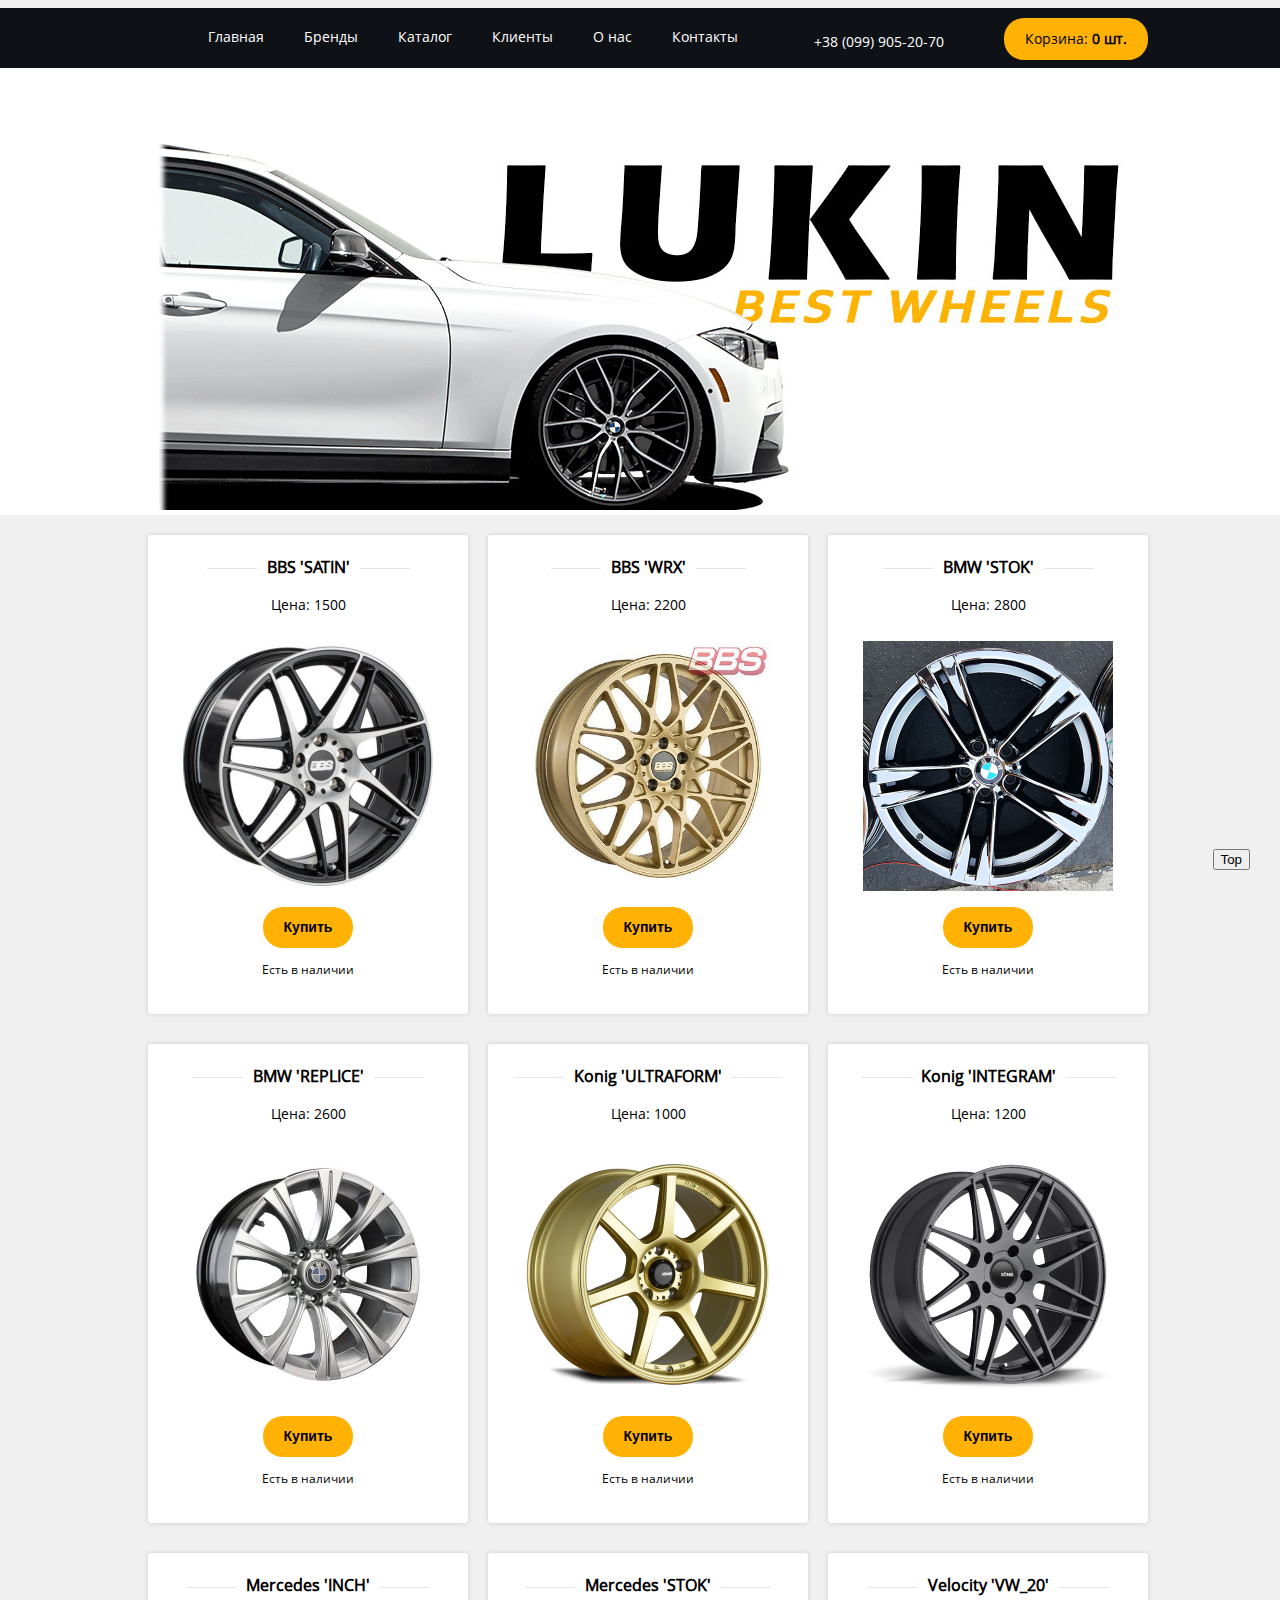
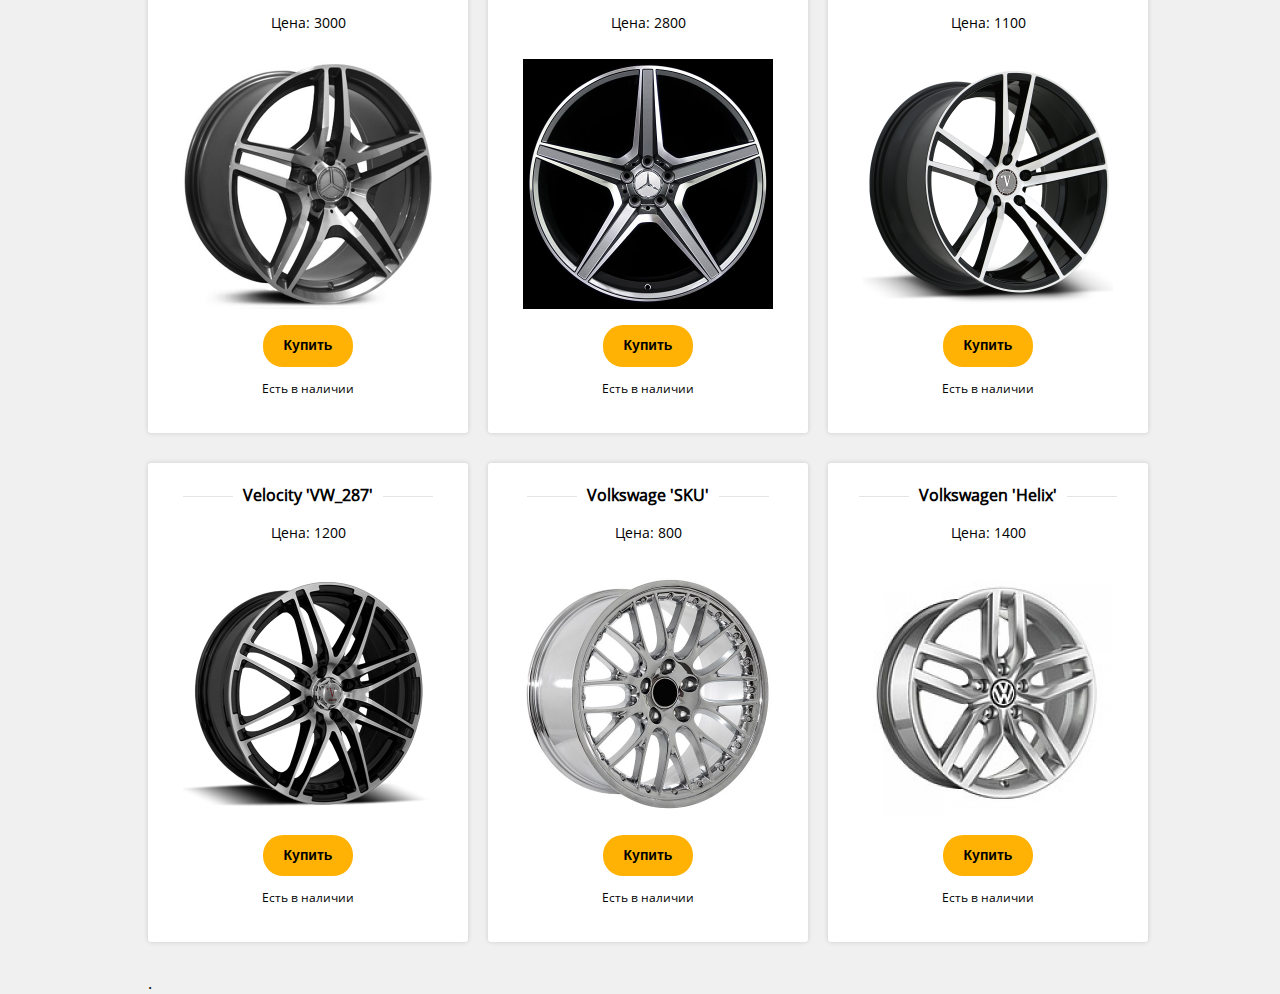
==== index.html @ fcb21325 "Add files via upload" ====
﻿<!doctype html>
<html lang="ru">
<head>
    <meta charset="UTF-8">
    <title>Internet-market</title>
    <link rel="stylesheet" href="css/reset.css">
    <link rel="stylesheet" href="css/font.css">
    <link rel="stylesheet" href="css/style.css">
    <script src="js/JavaScript.js" defer></script>
    <script src="js/script.js" defer></script>
</head>
<body>
<div class="container">
    <div class="menu-top  clearfix">
        <ul>
            <li><a href="#">Главная</a></li>
            <li><a href="#">Бренды</a></li>
            <li><a href="#">Каталог</a></li>
            <li><a href="#">Клиенты</a></li>
            <li><a href="#">О нас</a></li>
            <li><a href="#">Контакты</a></li>
        </ul>
        <div class="basket">
            <a id="out" href=""
               onmouseover="showMenu('mini-cart')"
               onmouseout="hideMenu('mini-cart')"
            >Корзина: <span>0 шт.</span></a>
        </div>
        <div class="phone">
            <p>+38 (099) 905-20-70</p>
            <p>+38 (099) 084-89-75</p>
        </div>
    </div>
    <div class="banner">
        <img src="images/banner2.jpg" alt="banner">
    </div>

    <div id="mini-cart"
         onmouseover="showMenu('mini-cart')"
         onmouseout="hideMenu('mini-cart')"
    ></div>
    <div id="goods"></div></div>
    <button class="click">Top</button>


<script src="https://ajax.googleapis.com/ajax/libs/jquery/2.2.0/jquery.min.js"></script>
</body>
</html>
---- css/font.css ----
@font-face {
			font-family: "OpenSansRegular";
			src: url("../fonts/OpenSansRegular/OpenSansRegular.eot");
			src: url("../fonts/OpenSansRegular/OpenSansRegular.eot?#iefix")format("embedded-opentype"),
				url("../fonts/OpenSansRegular/OpenSansRegular.woff") format("woff"),
				url("../fonts/OpenSansRegular/OpenSansRegular.ttf") format("truetype");
			font-style: normal;
			font-weight: normal;
}
---- css/style.css ----
*, :before, :after, :hover{
    box-sizing: border-box;
}

*{
    outline: none;
}

.clearfix:before,
.clearfix:after {
    content: "";
    display: table;
}
.clearfix:after {
    clear: both;
}
.clearfix {
    zoom: 1;
}

html, body{
    height: 100%;
    width: 100%;

}

body{
    background-color: #f0f0f0;
    min-height: 100%;
    font-family: "OpenSansRegular", sans-serif;
    overflow-x: hidden;
}

ul{
    font-size: 0;
}

a{
    text-decoration: none;
}

a:hover{
    cursor: pointer;
}

.container{
    width: 1000px;
    margin: 0 auto;
}

/*HEADER*/

.menu-top{
    height: 60px;
    margin: 0 -9999px;
    padding: 0 9999px;
    background-color: #0e1116;
}

.menu-top ul{
    float: left;
}

.menu-top a, .menu-top ul li{
    display: inline-block;
}

.menu-top a, .menu-top p{
    font-size: 14px;
    color: #fff;
}

.menu-top a{
    line-height: 57px;
    padding: 0 20px;
    border-bottom: 3px solid transparent;
}

.menu-top a:hover{
    color: #f0f0f0;
    border-bottom: 3px #ffb204 solid;
}

.basket, .phone{
    float: right;
}

.phone{
    line-height: 20px;
    margin: 10px 0;
}

.basket a, .single-goods button{
    padding: 0 20px;
    border-radius: 20px;
    color: #000;
    background-color: #ffb204;
    border: 1px solid transparent;
}

.basket a{
    line-height: 40px;
    margin: 10px 0 10px 60px;
}

.basket span{
    font-weight: bold;
}

.basket a:hover, .single-goods button:hover{
    border: 1px solid rgba(0,0,0,0.1);
    box-shadow: inset 0 1px 0 rgba(255,255,255,0.7);
    color: inherit;
}

.banner{
    margin: 0 -9999px;
    padding: 0 9999px;
    background-color: #fff;
}

.banner img{
    width: 1000px;
    height: 400px;
    position: relative;
}

.single-goods img{
    width: 250px;
    height: 250px;
    margin: 10px 0;
}

.single-goods p{
    font-size: 14px;
}

.single-goods p:first-child{
    font-size: 16px;
    font-weight: bold;
    margin-bottom: 10px;
    position: relative;
    display: inline;
}

.single-goods p:first-child::after, .single-goods p:first-child::before{
    content: ' ';
    display: inline-block;
    vertical-align: middle;
    width: 50px;
    border-bottom: 1px solid rgba(0,0,0,0.1);
}

.single-goods p:first-child::after{
    margin-left: 10px;
}

.single-goods p:first-child::before{
    margin-right: 10px;
}


.single-goods p:last-child{
    margin-top: 10px;
    font-size: 12px;
}

#goods::after{
    content: '.';
    display: block;
    clear: left;
    height: 0;
}

.single-goods{
    background: white;
    width: 320px;
    float: left;
    text-align: center;
    padding: 20px 0;
    border-radius: 3px;
    -webkit-box-shadow: 0px 0px 5px 0px rgba(0,0,0,0.75);
    -moz-box-shadow: 0px 0px 5px 0px rgba(0,0,0,0.75);
    box-shadow: 0px 0px 5px 0px rgba(0,0,0,0.15);
    line-height: 1.5em;
}

.single-goods:nth-of-type(3n+2){
    margin: 0 20px;
}

.single-goods:nth-of-type(3n){
    margin-bottom: 30px;
}

.single-goods button{
    font-size: 14px;
    line-height: 2.8em;
    font-weight: bold;
}

#mini-cart{
    background: #ddd;
    margin: 20px;
    width: 250px;
    height: auto;
    visibility: hidden;
    /*float: right;*/
}

.click{
    position: fixed;
    right: 30px;
    bottom: 30px;
    z-index: 5;
}
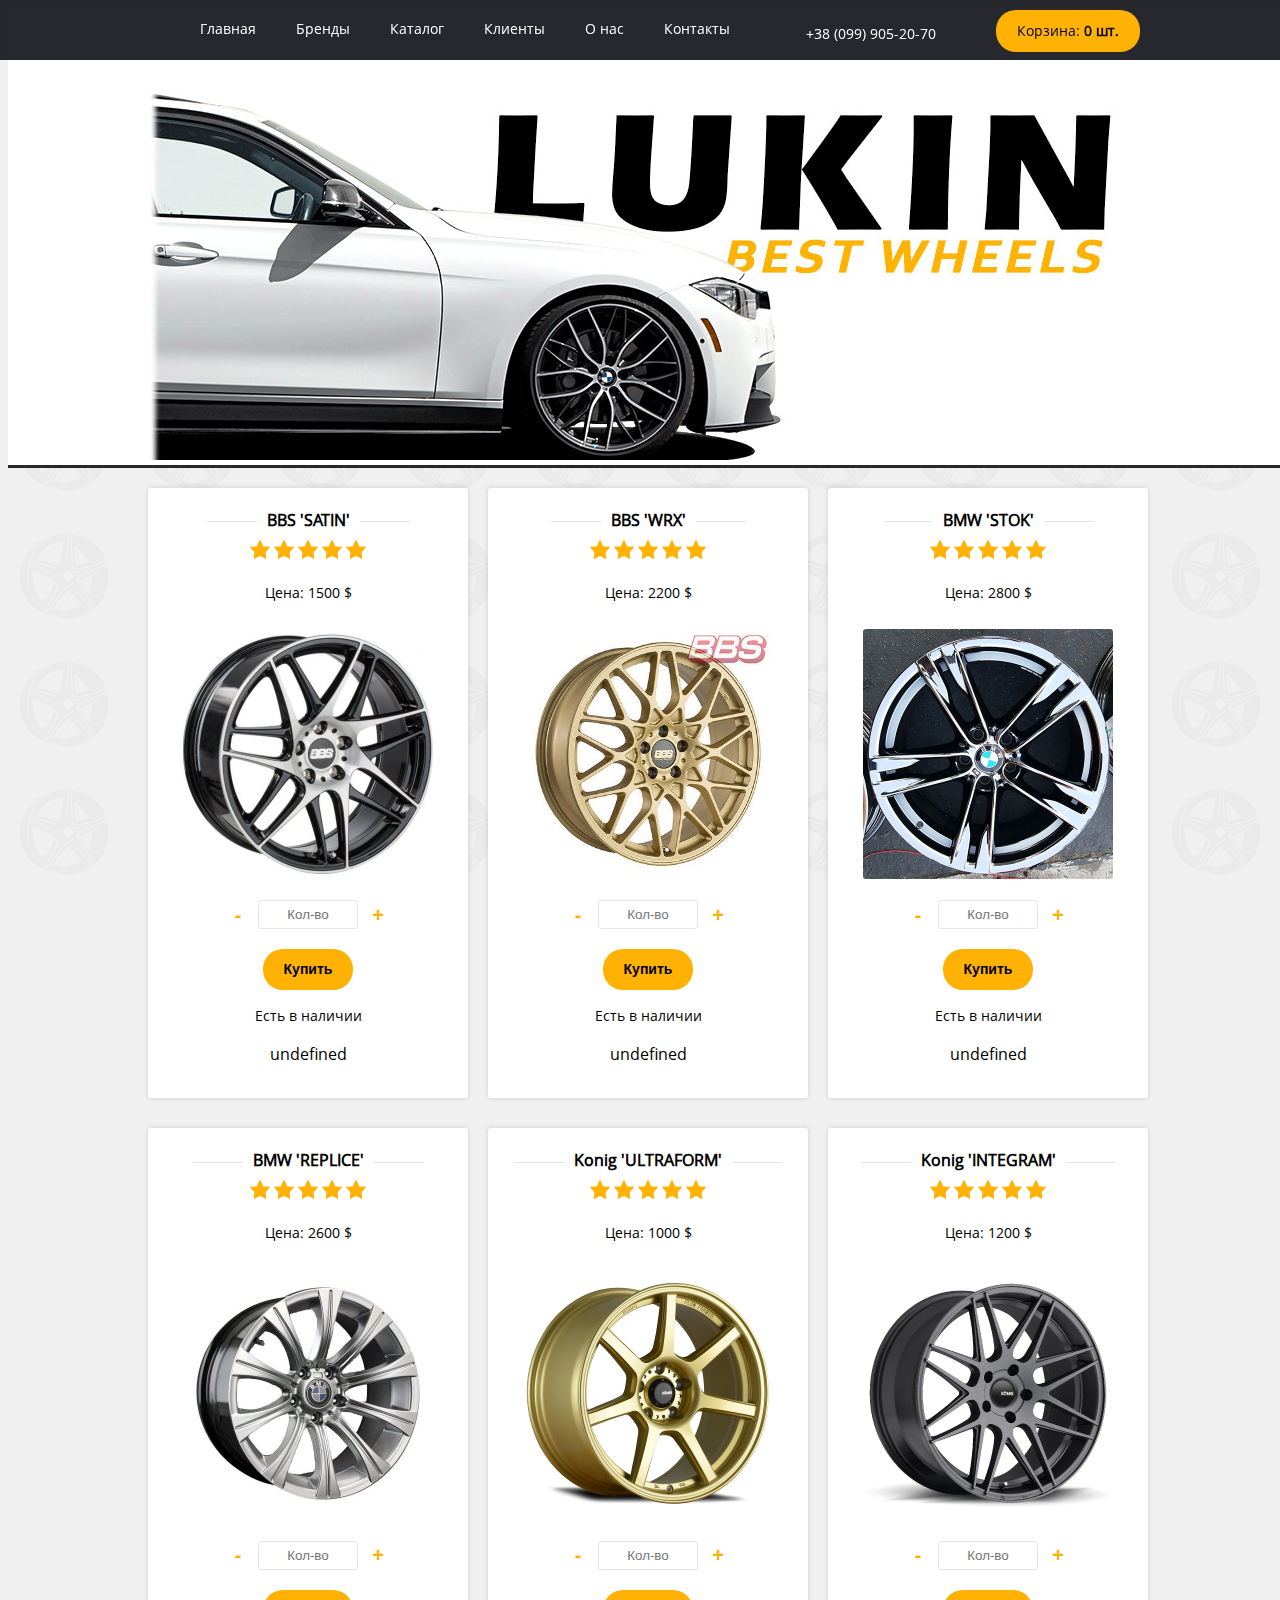
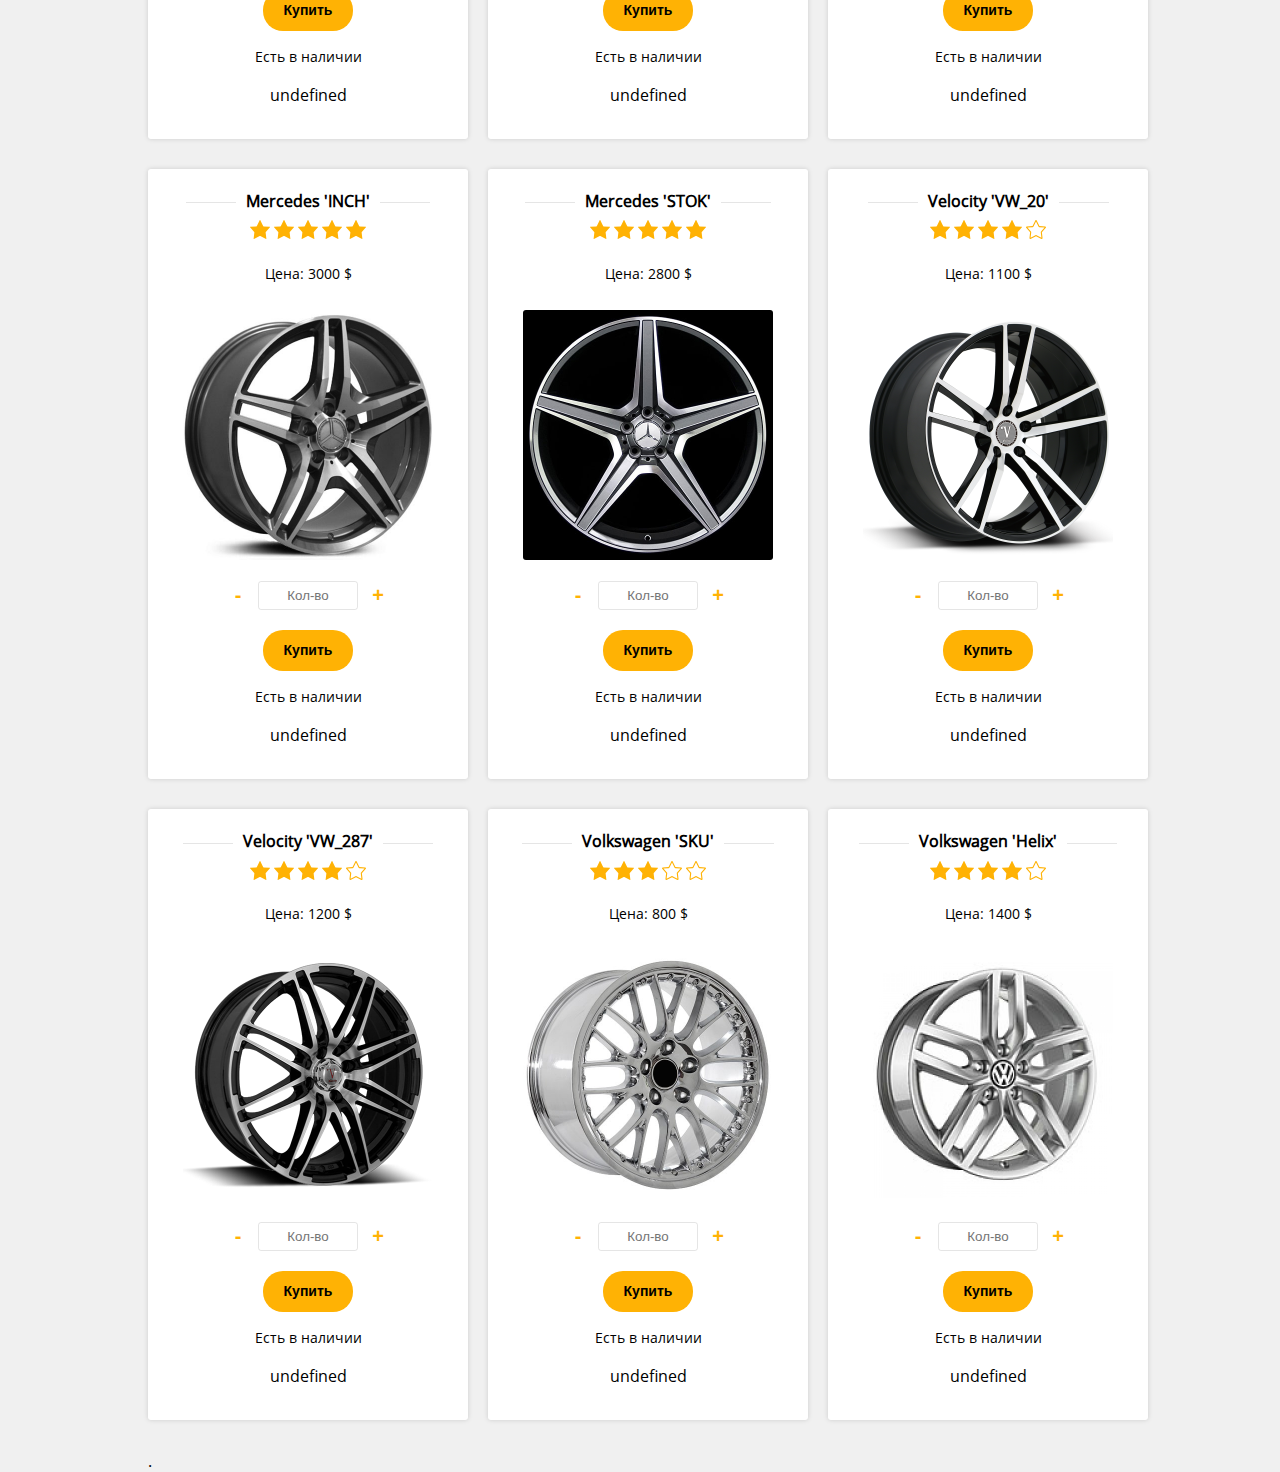
==== commit 40f570ef: "Добавил лого после прокручивания баннера. Сменил фон на текстуру" ====
--- a/index.html
+++ b/index.html
@@ -7,42 +7,41 @@
     <link rel="stylesheet" href="css/font.css">
     <link rel="stylesheet" href="css/style.css">
     <script src="js/JavaScript.js" defer></script>
-    <script src="js/script.js" defer></script>
+    <script src="js/cart.js" defer></script>
 </head>
 <body>
-<div class="container">
-    <div class="menu-top  clearfix">
-        <ul>
-            <li><a href="#">Главная</a></li>
-            <li><a href="#">Бренды</a></li>
-            <li><a href="#">Каталог</a></li>
-            <li><a href="#">Клиенты</a></li>
-            <li><a href="#">О нас</a></li>
-            <li><a href="#">Контакты</a></li>
-        </ul>
-        <div class="basket">
-            <a id="out" href=""
-               onmouseover="showMenu('mini-cart')"
-               onmouseout="hideMenu('mini-cart')"
-            >Корзина: <span>0 шт.</span></a>
-        </div>
-        <div class="phone">
-            <p>+38 (099) 905-20-70</p>
-            <p>+38 (099) 084-89-75</p>
+    <div class="menu-top">
+        <div class="content-block">
+            <ul>
+                <div class="menu-logo">
+                    <a href="index.html">
+                        <img src="images/logo2.png" alt="logo">
+                    </a>
+                </div>
+                    <li><a href="#" class="home">Главная</a></li>
+                    <li><a href="#">Бренды</a></li>
+                    <li><a href="#">Каталог</a></li>
+                    <li><a href="#">Клиенты</a></li>
+                    <li><a href="#">О нас</a></li>
+                    <li><a href="#">Контакты</a></li>
+                <div class="basket">
+                    <a id="out" href="cart.html">Корзина: <span><span id="mini-cart"></span> шт.</span></a>
+                </div>
+                <div class="phone">
+                    <p>+38 (099) 905-20-70</p>
+                    <p>+38 (099) 084-89-75</p>
+                </div>
+            </ul>
         </div>
     </div>
     <div class="banner">
-        <img src="images/banner2.jpg" alt="banner">
+        <div class="banner-img"></div>
+        <!--<img src="images/banner2.jpg" alt="banner">-->
     </div>
-
-    <div id="mini-cart"
-         onmouseover="showMenu('mini-cart')"
-         onmouseout="hideMenu('mini-cart')"
-    ></div>
-    <div id="goods"></div></div>
-    <button class="click">Top</button>
-
-
+    <div class="content-block">
+        <div id="goods"></div>
+    </div>
+    <div class="scroll-top">Наверх ▲</div>
 <script src="https://ajax.googleapis.com/ajax/libs/jquery/2.2.0/jquery.min.js"></script>
 </body>
 </html>--- a/css/style.css
+++ b/css/style.css
@@ -8,8 +8,8 @@
 
 .clearfix:before,
 .clearfix:after {
-    content: "";
-    display: table;
+    content: " ";
+    display: block;
 }
 .clearfix:after {
     clear: both;
@@ -21,14 +21,13 @@
 html, body{
     height: 100%;
     width: 100%;
-
 }
 
 body{
-    background-color: #f0f0f0;
-    min-height: 100%;
+    background: #f0f0f0 url("../images/disk_icon1.svg") repeat;
+    background-size: 10%;
+    background-attachment: fixed;
     font-family: "OpenSansRegular", sans-serif;
-    overflow-x: hidden;
 }
 
 ul{
@@ -39,11 +38,18 @@
     text-decoration: none;
 }
 
-a:hover{
+a:hover, button:hover{
     cursor: pointer;
 }
 
-.container{
+button{
+    vertical-align: middle;
+    background: none;
+    border: 0;
+    border-radius: 0;
+}
+
+.content-block{
     width: 1000px;
     margin: 0 auto;
 }
@@ -51,18 +57,41 @@
 /*HEADER*/
 
 .menu-top{
+    position: fixed;
+    width: 100%;
+    left: 0;
+    top: 0;
     height: 60px;
-    margin: 0 -9999px;
-    padding: 0 9999px;
-    background-color: #0e1116;
+    background-color: rgba(14, 17, 22, 0.9);
+    z-index: 999;
+}
+
+.menu-top a{
+    padding: 0 20px;
+}
+
+.menu-logo{
+    display: none;
+}
+
+.menu-logo a{
+    line-height: 40px;
+    border-right: 1px solid rgba(255,255,255,.5);
+
+}
+
+.menu-logo img{
+    vertical-align: middle;
 }
 
 .menu-top ul{
-    float: left;
+    width: 1000px;
+    margin: 0 auto;
 }
 
 .menu-top a, .menu-top ul li{
     display: inline-block;
+    vertical-align: middle;
 }
 
 .menu-top a, .menu-top p{
@@ -70,13 +99,13 @@
     color: #fff;
 }
 
-.menu-top a{
+.menu-top ul li a{
     line-height: 57px;
-    padding: 0 20px;
     border-bottom: 3px solid transparent;
 }
 
-.menu-top a:hover{
+
+.menu-top ul li a:hover{
     color: #f0f0f0;
     border-bottom: 3px #ffb204 solid;
 }
@@ -90,7 +119,7 @@
     margin: 10px 0;
 }
 
-.basket a, .single-goods button{
+.basket a, .add-to-cart{
     padding: 0 20px;
     border-radius: 20px;
     color: #000;
@@ -107,69 +136,30 @@
     font-weight: bold;
 }
 
-.basket a:hover, .single-goods button:hover{
+.basket a:hover, .add-to-cart:hover{
     border: 1px solid rgba(0,0,0,0.1);
     box-shadow: inset 0 1px 0 rgba(255,255,255,0.7);
     color: inherit;
 }
 
 .banner{
-    margin: 0 -9999px;
-    padding: 0 9999px;
+    margin-bottom: 20px;
+    width: 100%;
+    text-align: center;
     background-color: #fff;
-}
-
-.banner img{
+    border-bottom: 3px rgba(14, 17, 22, 0.9) solid;
+    height: 460px;
+    z-index: -2;
+}
+
+.banner-img{
     width: 1000px;
-    height: 400px;
-    position: relative;
-}
-
-.single-goods img{
-    width: 250px;
-    height: 250px;
-    margin: 10px 0;
-}
-
-.single-goods p{
-    font-size: 14px;
-}
-
-.single-goods p:first-child{
-    font-size: 16px;
-    font-weight: bold;
-    margin-bottom: 10px;
-    position: relative;
-    display: inline;
-}
-
-.single-goods p:first-child::after, .single-goods p:first-child::before{
-    content: ' ';
-    display: inline-block;
-    vertical-align: middle;
-    width: 50px;
-    border-bottom: 1px solid rgba(0,0,0,0.1);
-}
-
-.single-goods p:first-child::after{
-    margin-left: 10px;
-}
-
-.single-goods p:first-child::before{
-    margin-right: 10px;
-}
-
-
-.single-goods p:last-child{
-    margin-top: 10px;
-    font-size: 12px;
-}
-
-#goods::after{
-    content: '.';
-    display: block;
-    clear: left;
-    height: 0;
+    height: 100%;
+    margin: 0 auto;
+    background: url("../images/banner2.jpg") no-repeat center;
+    background-attachment: fixed;
+    background-position-y: 60px;
+    z-index: -1;
 }
 
 .single-goods{
@@ -183,6 +173,7 @@
     -moz-box-shadow: 0px 0px 5px 0px rgba(0,0,0,0.75);
     box-shadow: 0px 0px 5px 0px rgba(0,0,0,0.15);
     line-height: 1.5em;
+    position: relative;
 }
 
 .single-goods:nth-of-type(3n+2){
@@ -193,24 +184,161 @@
     margin-bottom: 30px;
 }
 
-.single-goods button{
+.single-goods img{
+    width: 250px;
+    height: 250px;
+    margin: 10px 0;
+    border-radius: 3px;
+}
+
+.single-goods p{
+    font-size: 14px;
+}
+
+.single-goods p:first-child{
+    font-size: 16px;
+    font-weight: bold;
+    position: relative;
+    display: inline;
+}
+
+.rating{
+    margin-top: 5px;
+}
+
+.star-empty, .star-color{
+    width: 20px;
+    height: 20px;
+    display: inline-block;
+    margin: 2px;
+}
+
+.star-empty{
+    background: url(../images/star-empty.svg) no-repeat center;
+    background-size: 100%;
+}
+
+.star-color{
+    background: url(../images/star-color.svg) no-repeat center;
+    background-size: 100%;
+}
+
+.single-goods p:first-child::after, .single-goods p:first-child::before{
+    content: ' ';
+    display: inline-block;
+    vertical-align: middle;
+    width: 50px;
+    border-bottom: 1px solid rgba(0,0,0,0.1);
+}
+
+.single-goods p:first-child::after{
+    margin-left: 10px;
+}
+
+.single-goods p:first-child::before{
+    margin-right: 10px;
+}
+
+.cost::after{
+    content: ' $';
+}
+
+.single-goods p:last-child{
+    margin-top: 10px;
+    font-size: 12px;
+}
+
+#goods::after{
+    content: '.';
+    display: block;
+    clear: left;
+    height: 0;
+}
+
+.kolvo input, .minus+span{
+    width: 100px;
+    line-height: 25px;
+    box-shadow: none;
+    background: none;
+    text-align: center;
+    border: 1px solid rgba(0,0,0,0.1);
+    border-radius: 3px;
+    margin: 5px 0 20px;
+    display: inline-block;
+}
+
+.minus+span{
+    border: 0;
+}
+
+.minus, .plus, .delete{
+    color: #ffb204;
+    font-weight: bold;
+    font-size: 20px;
+    line-height: 25px;
+    height: 40px;
+    width: 40px;
+
+}
+
+.delete{
+    position: absolute;
+    top: 10px;
+    right: 10px;
+    z-index: 4;
+}
+
+.delete:hover{
+    transform: rotate(360deg);
+    transform-origin: center center;
+    transition: 1s;
+}
+
+.single-goods .add-to-cart{
     font-size: 14px;
     line-height: 2.8em;
     font-weight: bold;
-}
-
-#mini-cart{
-    background: #ddd;
-    margin: 20px;
-    width: 250px;
-    height: auto;
-    visibility: hidden;
-    /*float: right;*/
-}
-
-.click{
+    display: inline-block;
+}
+
+.scroll-top {
     position: fixed;
-    right: 30px;
-    bottom: 30px;
+    right: 0;
+    bottom: 0;
     z-index: 5;
-}
+    height: 100%;
+    width: calc((100% - 1000px) / 4);
+    vertical-align: top;
+    text-align: center;
+    padding-top: 80px;
+    color: rgba(255, 178, 4, 0.5);
+    font-size: 14px;
+    border: 0;
+    display: none;
+    background: none;
+}
+
+.scroll-top:hover{
+    background: linear-gradient(to bottom, rgba(255,255,255, 0.5), rgba(255,255,255, 0));
+    color: rgba(255, 178, 4, 1);
+}
+
+/*.paralelogram{*/
+    /*-webkit-transform: skewY(-1deg);*/
+    /*-moz-transform: skewY(-1deg);*/
+    /*-o-transform: skewY(-1deg);*/
+/*}*/
+
+/*.banner-img{*/
+    /*-webkit-transform: skewY(1deg);*/
+    /*-moz-transform: skewY(1deg);*/
+    /*-o-transform: skewY(1deg);*/
+/*}*/
+
+
+/*@media screen and (max-width: 1325px){*/
+    /*html,body{*/
+        /*overflow-x: hidden;*/
+    /*}*/
+/*}*/
+
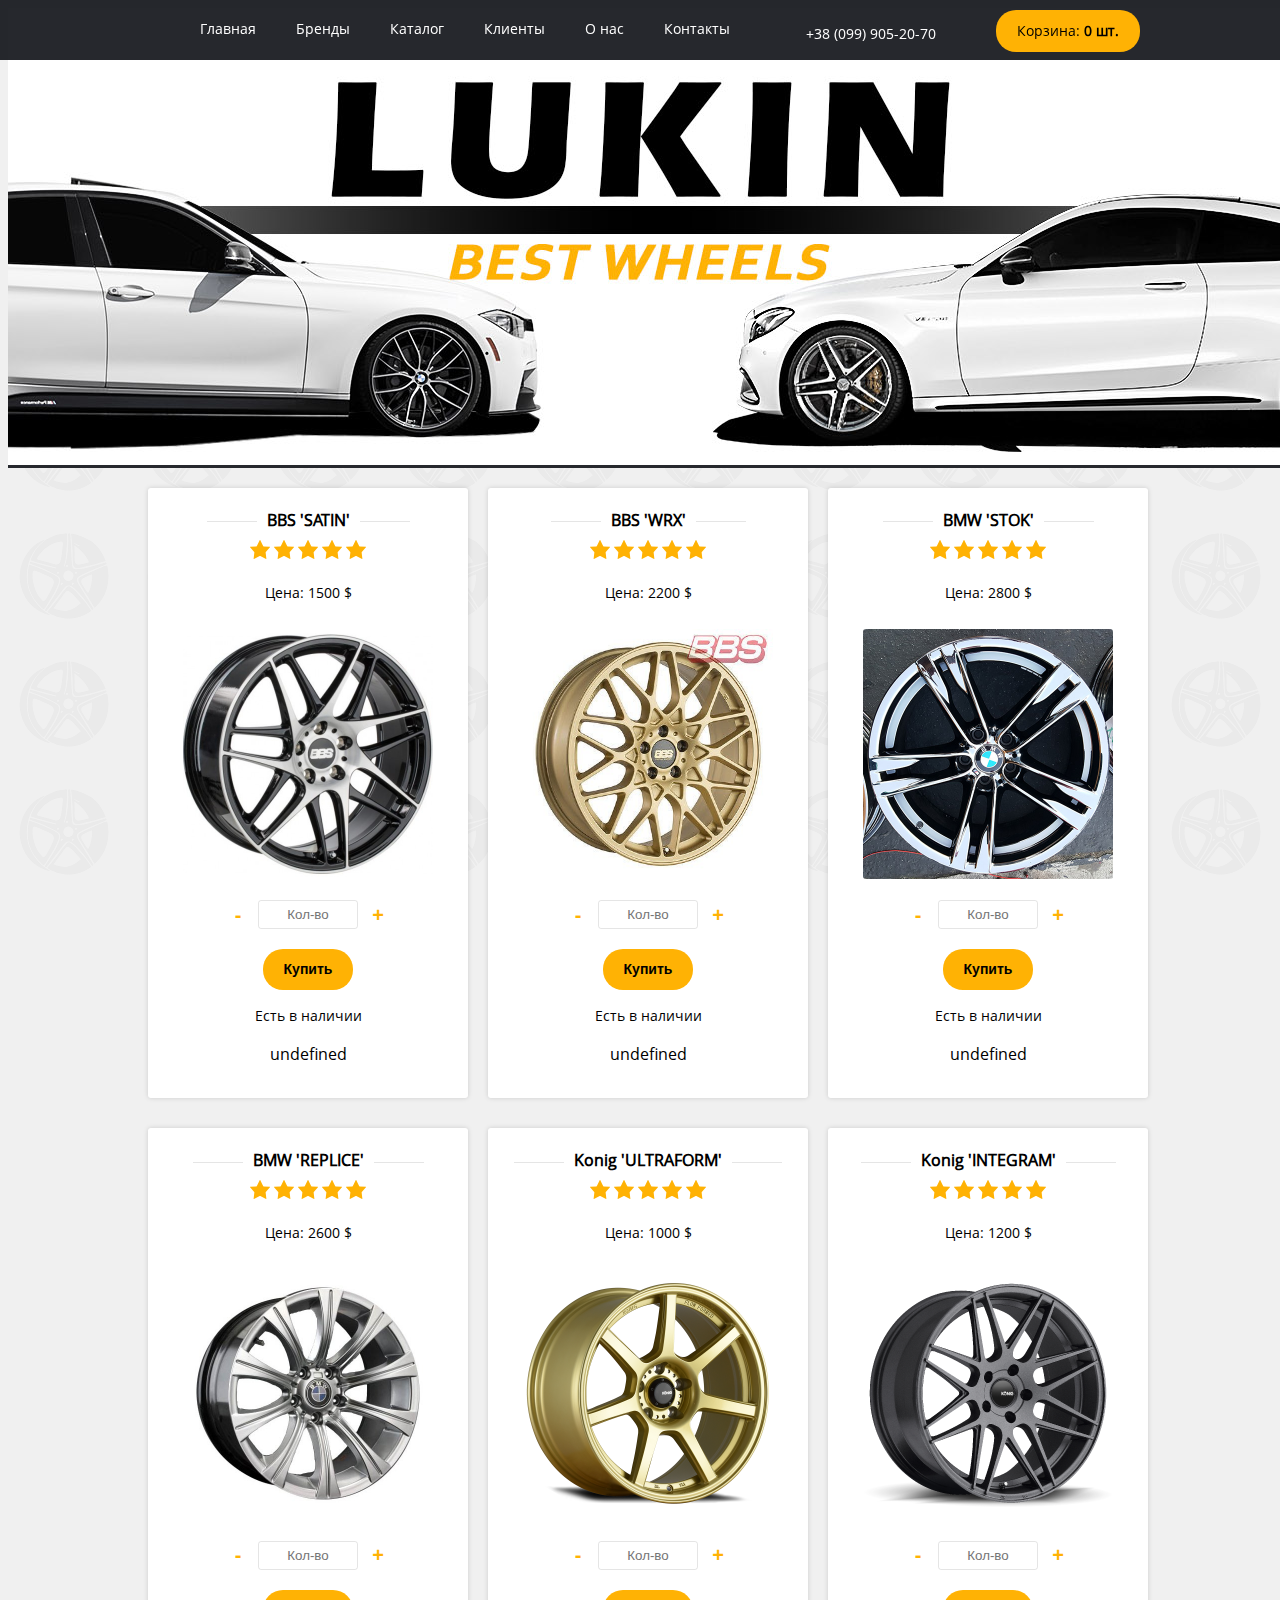
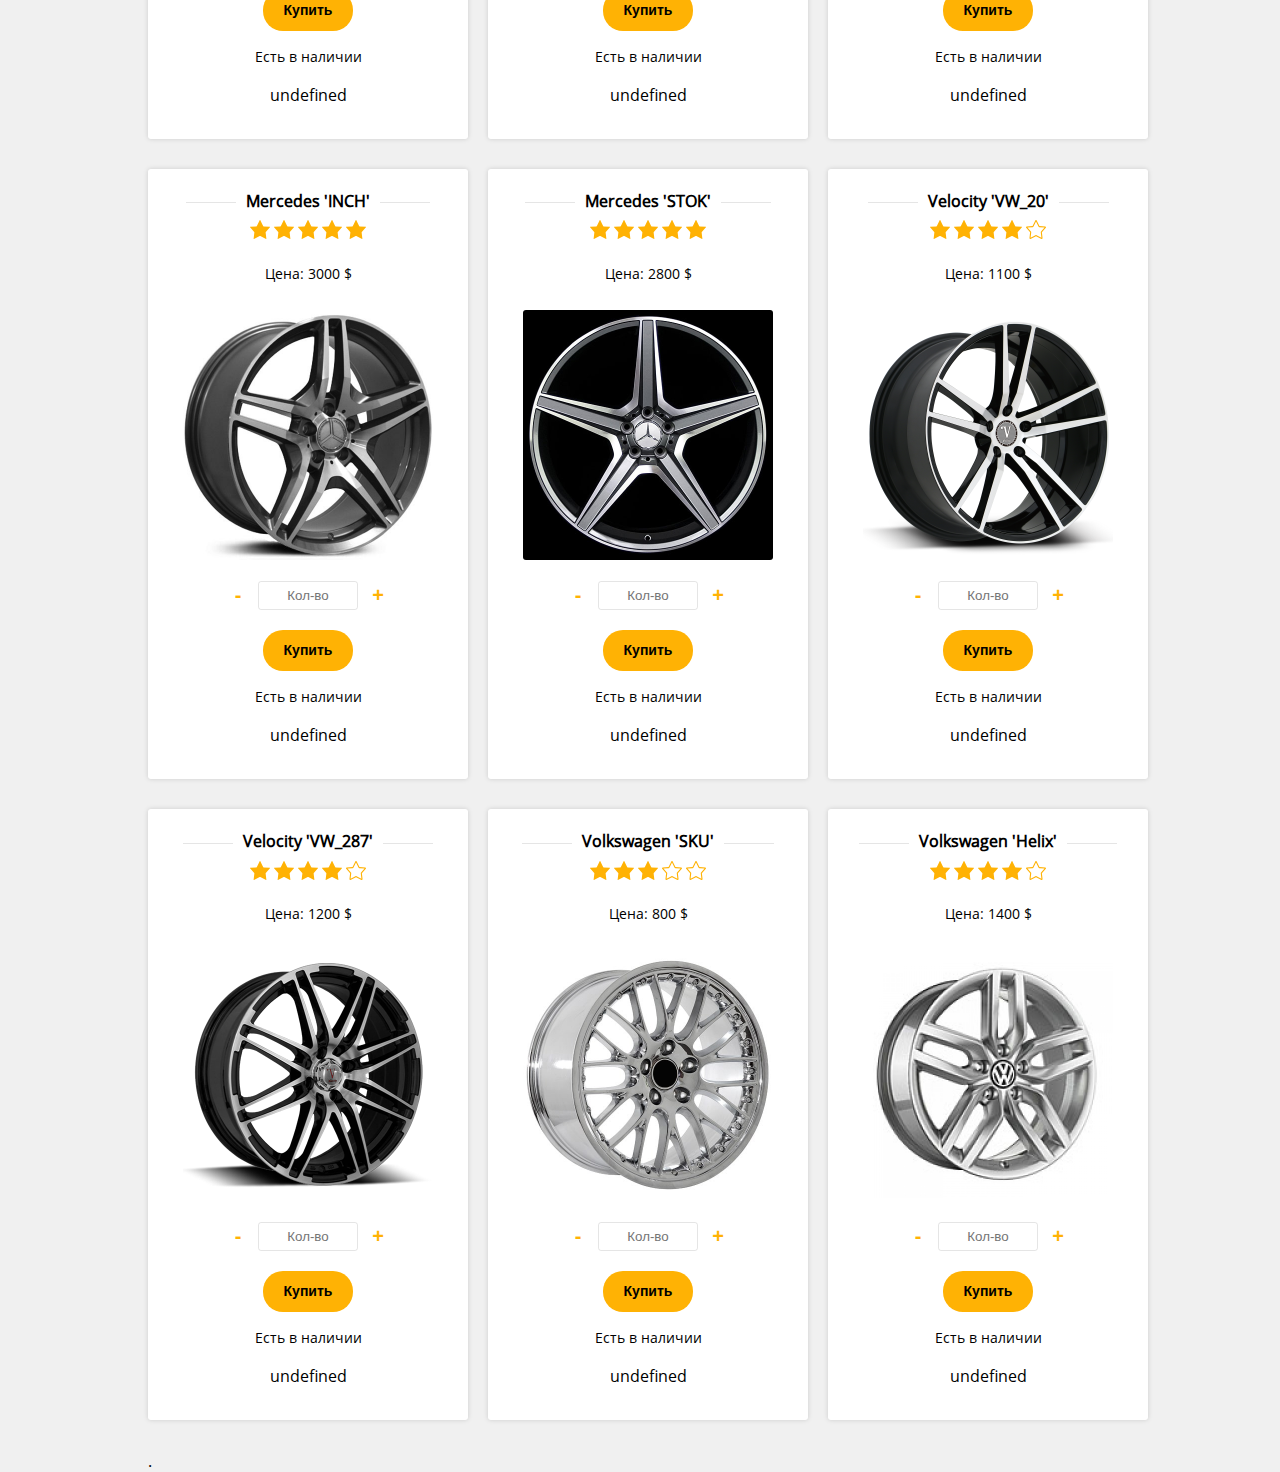
==== commit 020c8010: "Корзина css" ====
--- a/index.html
+++ b/index.html
@@ -13,7 +13,7 @@
     <div class="menu-top">
         <div class="content-block">
             <ul>
-                <div class="menu-logo">
+                <div class="menu-logo-home">
                     <a href="index.html">
                         <img src="images/logo2.png" alt="logo">
                     </a>
--- a/css/style.css
+++ b/css/style.css
@@ -19,7 +19,6 @@
 }
 
 html, body{
-    height: 100%;
     width: 100%;
 }
 
@@ -70,17 +69,20 @@
     padding: 0 20px;
 }
 
-.menu-logo{
+.menu-logo-home{
     display: none;
 }
 
-.menu-logo a{
+.menu-logo-other{
+    display: inline-block;
+}
+
+.menu-logo-home a, .menu-logo-other a{
     line-height: 40px;
     border-right: 1px solid rgba(255,255,255,.5);
-
-}
-
-.menu-logo img{
+}
+
+.menu-logo-home img, .menu-logo-other img{
     vertical-align: middle;
 }
 
@@ -153,13 +155,14 @@
 }
 
 .banner-img{
-    width: 1000px;
+    min-width: 1000px;
     height: 100%;
     margin: 0 auto;
-    background: url("../images/banner2.jpg") no-repeat center;
+    background: url("../images/banner6.jpg") no-repeat center;
     background-attachment: fixed;
     background-position-y: 60px;
     z-index: -1;
+
 }
 
 .single-goods{
@@ -169,9 +172,9 @@
     text-align: center;
     padding: 20px 0;
     border-radius: 3px;
-    -webkit-box-shadow: 0px 0px 5px 0px rgba(0,0,0,0.75);
-    -moz-box-shadow: 0px 0px 5px 0px rgba(0,0,0,0.75);
-    box-shadow: 0px 0px 5px 0px rgba(0,0,0,0.15);
+    -webkit-box-shadow: 0 0 5px 0 rgba(0,0,0,.75);
+    -moz-box-shadow: 0 0 5px 0 rgba(0,0,0,.75);
+    box-shadow: 0 0 5px 0 rgba(0,0,0,.15);
     line-height: 1.5em;
     position: relative;
 }
@@ -223,7 +226,7 @@
     background-size: 100%;
 }
 
-.single-goods p:first-child::after, .single-goods p:first-child::before{
+.goods-header::after, .goods-header::before{
     content: ' ';
     display: inline-block;
     vertical-align: middle;
@@ -231,11 +234,11 @@
     border-bottom: 1px solid rgba(0,0,0,0.1);
 }
 
-.single-goods p:first-child::after{
+.goods-header::after{
     margin-left: 10px;
 }
 
-.single-goods p:first-child::before{
+.goods-header::before{
     margin-right: 10px;
 }
 
@@ -323,6 +326,44 @@
     color: rgba(255, 178, 4, 1);
 }
 
+.my-cart{
+    text-align: center;
+    margin: 80px auto 0;
+    line-height: 2em;
+}
+
+.my-cart{
+    margin: 20px 0 0;
+}
+
+.my-cart a{
+    color: #000;
+    font-weight: bold;
+    border-bottom: 2px solid;
+}
+
+.my-cart a:hover{
+    border: 0;
+}
+
+.sad-icon{
+    width: 100px;
+    height: 100px;
+    margin: calc(50% - 280px) auto 20px;
+    background: url("../images/sad.svg") no-repeat center;
+}
+
+.cart-header{
+    margin-top: 80px;
+    font-weight: bold;
+    font-size: 20px;
+    text-align: center;
+}
+
+.price{
+    text-align: center;
+}
+
 /*.paralelogram{*/
     /*-webkit-transform: skewY(-1deg);*/
     /*-moz-transform: skewY(-1deg);*/
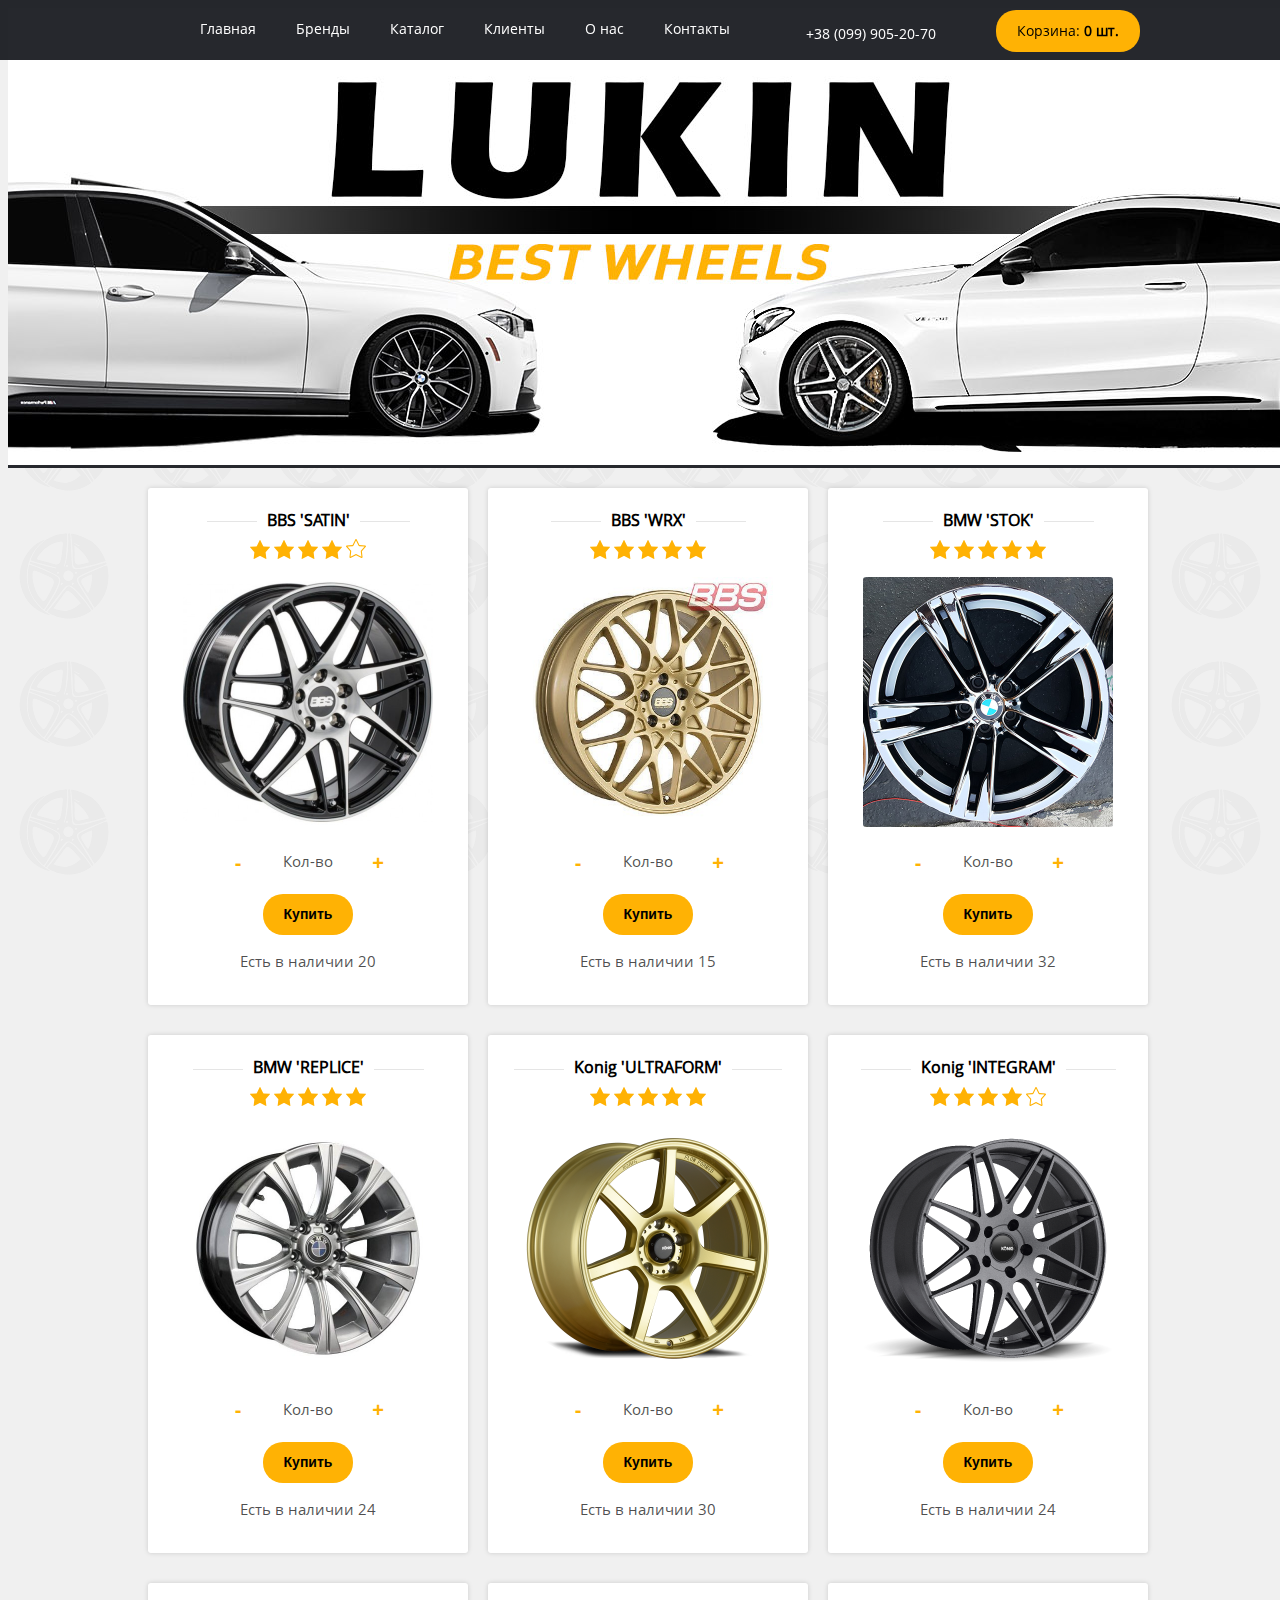
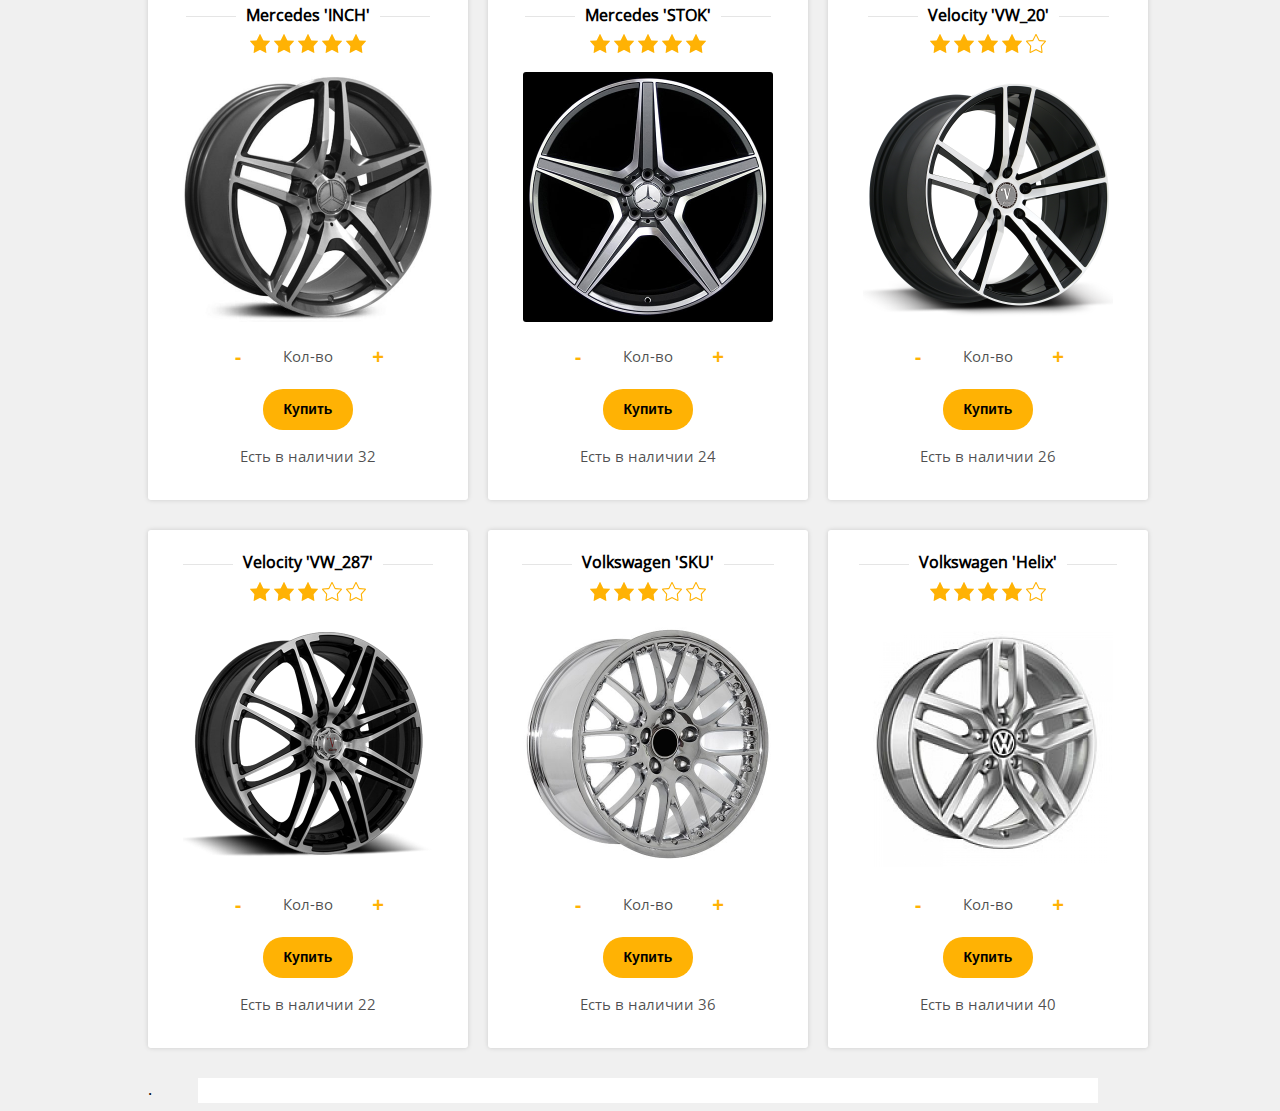
==== commit 8a703080: "Сделал рабочим range" ====
--- a/index.html
+++ b/index.html
@@ -41,7 +41,30 @@
     <div class="content-block">
         <div id="goods"></div>
     </div>
+
+
+
     <div class="scroll-top">Наверх ▲</div>
+
+    <div class="content-block clearfix">
+        <div class="brend clearfix">
+            <img src="images/Brand/audi.png" alt="" class="brendimg">
+            <img src="images/Brand/bbs_wheels_logo.gif" alt="" class="brendimg">
+            <img src="images/Brand/bmw.png" alt="" class="brendimg">
+            <img src="images/Brand/konig.jpg" alt="" class="brendimg">
+            <img src="images/Brand/mazda.png" alt="" class="brendimg">
+            <img src="images/Brand/mersedes.png" alt="" class="brendimg">
+            <img src="images/Brand/nisan.jpg" alt="" class="brendimg">
+            <img src="images/Brand/opel.png" alt="" class="brendimg">
+            <img src="images/Brand/oz.jpg" alt="" class="brendimg">
+            <img src="images/Brand/Porsche.jpg" alt="" class="brendimg">
+            <img src="images/Brand/toyota.png" alt="" class="brendimg">
+            <img src="images/Brand/velocity.jpg" alt="" class="brendimg">
+            <img src="images/Brand/vossen.jpg" alt="" class="brendimg">
+            <img src="images/Brand/volksswagen.png" alt="" class="brendimg">
+        </div>
+    </div>
+
 <script src="https://ajax.googleapis.com/ajax/libs/jquery/2.2.0/jquery.min.js"></script>
 </body>
 </html>--- a/css/style.css
+++ b/css/style.css
@@ -273,6 +273,11 @@
 .minus+span{
     border: 0;
 }
+.items, .outText, .outCount{
+    font-size: 15px;
+    color: rgba(0,0,0,0.7);
+}
+
 
 .minus, .plus, .delete{
     color: #ffb204;
@@ -382,4 +387,309 @@
         /*overflow-x: hidden;*/
     /*}*/
 /*}*/
-
+.content-block .form, .brend{
+    margin-top: 50px;
+    margin-bottom: 100px;
+}
+
+.brend{
+    margin: 0 auto;
+    width: 900px;
+    height: auto;
+    background: white;
+
+}
+
+.inp {
+    width: 400px;
+    height: 45px;
+    resize: none;
+    margin-bottom: 10px;
+    /*background: transparent;*/
+}
+
+
+.form textarea{
+    padding-left: 20px;
+    border-color: #e1e1e1;
+    font-family: 'Roboto', sans-serif;
+    font-size: 15px;
+    padding-top: 12px;
+    border-radius: 3px;
+    -webkit-box-shadow: 0 0 3px 0 rgba(0,0,0,.75);
+    -moz-box-shadow: 0 0 3px 0 rgba(0,0,0,.75);
+    box-shadow: 0 0 3px 0 rgba(0,0,0,.15);
+    line-height: 1.5em;
+    position: relative;
+}
+
+textarea::-webkit-input-placeholder{
+    color: #a6a4ab;
+    font-family: 'Roboto', sans-serif;
+    font-size: 14px;
+}
+
+.brendimg{
+    margin: 10px;
+}
+
+.form input[type=submit]{
+    padding: 10px 20px;
+    border-radius: 20px;
+    color: #000;
+    background-color: #ffb204;
+    font-size: 15px;
+    border: 1px solid transparent;
+}
+
+.selectForm, .selectFormP{
+    margin: 20px 0;
+    padding-left: 10px;
+    height: 40px;
+    font-family: 'Roboto', sans-serif;
+    font-size: 16px;
+}
+.textForm{
+    margin: 20px 0;
+    color: #595959;
+    font-size: 16px;
+}
+
+.outTextForm{
+    font-size: 24px;
+}
+
+
+
+.content-block .oplata, .content-block .kredit{
+    display: none;
+    height: auto;
+    margin: 0 auto 20px;
+}
+
+.oplata img, .kredit img{
+    width: 100px;
+    height: 100px;
+    margin: auto 10px;
+    float: left;
+}
+.kredit img{
+    margin-bottom: 20px;
+}
+.kredit img:nth-last-child(1){
+    background: white;
+}
+
+.textearyaImg{
+    /*float: right;*/
+    margin-left: 140px;
+    /*margin-top: -50px;*/
+    display: none;
+}
+
+div .back{
+    margin-left: 40px;
+}
+
+.kartForm, .kreditForm{
+    display: none;
+}
+
+.kartForm .inp{
+    margin: 0;
+}
+
+.selectFormP{
+    margin: 0;
+}
+
+.group{
+    display: inline-block;
+}
+.right{
+    margin-left: 600px;
+}
+.left{
+    float: left;
+    margin-right: 20px;
+}
+
+.kreditForm input{
+    margin-bottom: 20px;
+}
+.inputCVC{
+    width: 60px;
+    height: 40px;
+    float: left;
+    padding-left: 20px;
+    margin-bottom: 30px;
+    border-color: #e1e1e1;
+    font-family: 'Roboto', serif;
+    font-weight: bold;
+    font-size: 15px;
+    border-radius: 3px;
+    -webkit-box-shadow: 0 0 3px 0 rgba(0,0,0,.75);
+}
+
+.CVC2{
+    width: 142px;
+    background: white;
+    position: absolute;
+    margin-top: -53px;
+    margin-left: 70px;
+    display: none;
+}
+.cvv2-key,.deleteCVC{
+    width: 32px;
+    height: 32px;
+    margin: 5px 6px;
+    background: #e4e9f0;
+    cursor: pointer;
+    border: 1px solid silver;
+    -webkit-box-shadow: 0 0 3px 0 rgba(0,0,0,.75);
+    -moz-box-shadow: 0 0 3px 0 rgba(0,0,0,.75);
+    box-shadow: 0 0 3px 0 rgba(0,0,0,.15);
+}
+
+
+
+.RangeSlider_ParticipantName {
+    padding-bottom: 10px;
+    display: block;
+}
+/*.RangeSlider_ClickArea {*/
+    /*position: relative;*/
+    /*padding: 20px 0 15px 0;*/
+    /*margin-top: -20px;*/
+    /*outline: 1px dashed #fff; !* to show clickarea *!*/
+    /*user-select: none;*/
+/*}*/
+/*.RangeSlider_ParticipantName {*/
+    /*font-size: 12px;*/
+    /*color: red;*/
+    /*text-align: center;*/
+    /*height: 49px;*/
+    /*line-height: 49px;*/
+    /*width: 1000px;*/
+    /*white-space: nowrap;*/
+    /*overflow: hidden;*/
+    /*text-overflow: ellipsis;*/
+/*}*/
+.RangeSlider_Track {
+    width: 500px;
+    border: 1px solid #5e5e5e;
+    background-color: #757575;
+    position: relative;
+    transition: all .3s;
+}
+.RangeSlider_TrackFill {
+    position: relative;
+    width: 0%;
+    height: 5px;
+    background-color: #189670;
+    transition: width .1s ease-in;
+}
+/*!* when thumb is being dragged, remove the transition *!*/
+.RangeSlider_TrackFill.RangeSlider_TrackFill-stopAnimation {
+    transition: none;
+}
+.RangeSlider_Thumb {
+    position: absolute;
+    top: 0;
+    right: 0;
+    width: 15px;
+    height: 15px;
+    background: #ddd;
+    border-radius: 50%;
+    cursor: pointer;
+    transform: translate(50%, -33.33%);
+}
+/*!* when thumb is being dragged, increase the size so the cursor can come outside of it slightly *!*/
+.RangeSlider_TrackFill-stopAnimation .RangeSlider_Thumb:before {
+    content: "";
+    display: block;
+    width: 400px;
+    height: 400px;
+    position: absolute;
+    top: -500px;
+    left: -500px;
+    border-radius: 50%;
+     background: rgba(255,255,255,0.1);
+}
+.RangeSlider_Points {
+    display: flex;
+    align-items: flex-end;
+    justify-content: space-between;
+    padding-top: 4px;
+    margin: 0 489px 0 7px;
+    /*margin-right: 1390px;*/
+}
+.RangeSlider_Point {
+    color: red;
+    cursor: pointer;
+    text-align: center;
+    margin-right: 2px;
+}
+.RangeSlider_Point:hover {
+    color: blueviolet;
+}
+.RangeSlider_Point:before {
+    content: "";
+    display: block;
+    height: 5px;
+    width: 1px;
+    background-color: #666;
+    margin: 0 auto;
+}
+.RangeSlider_Point.RangeSlider_PointActive {
+    color: black;
+}
+
+
+
+/*.range ul {*/
+    /*margin: 20px 0;*/
+    /*padding: 0;*/
+/*}*/
+
+/*.range input {*/
+    /*width: 400px;*/
+/*}*/
+
+
+
+
+/*.range li {*/
+    /*display: inline-block;*/
+    /*border: 1px solid #ccc;*/
+    /*width: 30px;*/
+    /*line-height: 25px;*/
+    /*cursor: pointer;*/
+    /*margin: 2px;*/
+    /*background-color: rgba(220, 220, 220, .1);*/
+
+    /*text-align: center;*/
+    /*padding: 4px 15px;*/
+
+    /*border-radius: 3px;*/
+    /*transition: all .3s;*/
+    /*box-shadow: 1px 1px 0 rgba(180, 180, 180, .1);*/
+/*}*/
+
+/*.range li:hover {*/
+    /*!*background-color: rgba(32, 134, 207, .65);*!*/
+    /*border: 1px solid red;*/
+    /*color: #fff;*/
+/*}*/
+
+/*.range li.active {*/
+    /*!*background-color: rgba(32, 134, 207, 1);*!*/
+    /*border: 1px solid blue;*/
+    /*color: #eee;*/
+/*}*/
+
+
+
+/*.brendimg:nth-child(1),.brendimg:nth-child(2),.brendimg:nth-child(3),.brendimg:nth-child(4){*/
+    /*border-bottom: 1px solid silver;*/
+/*}*/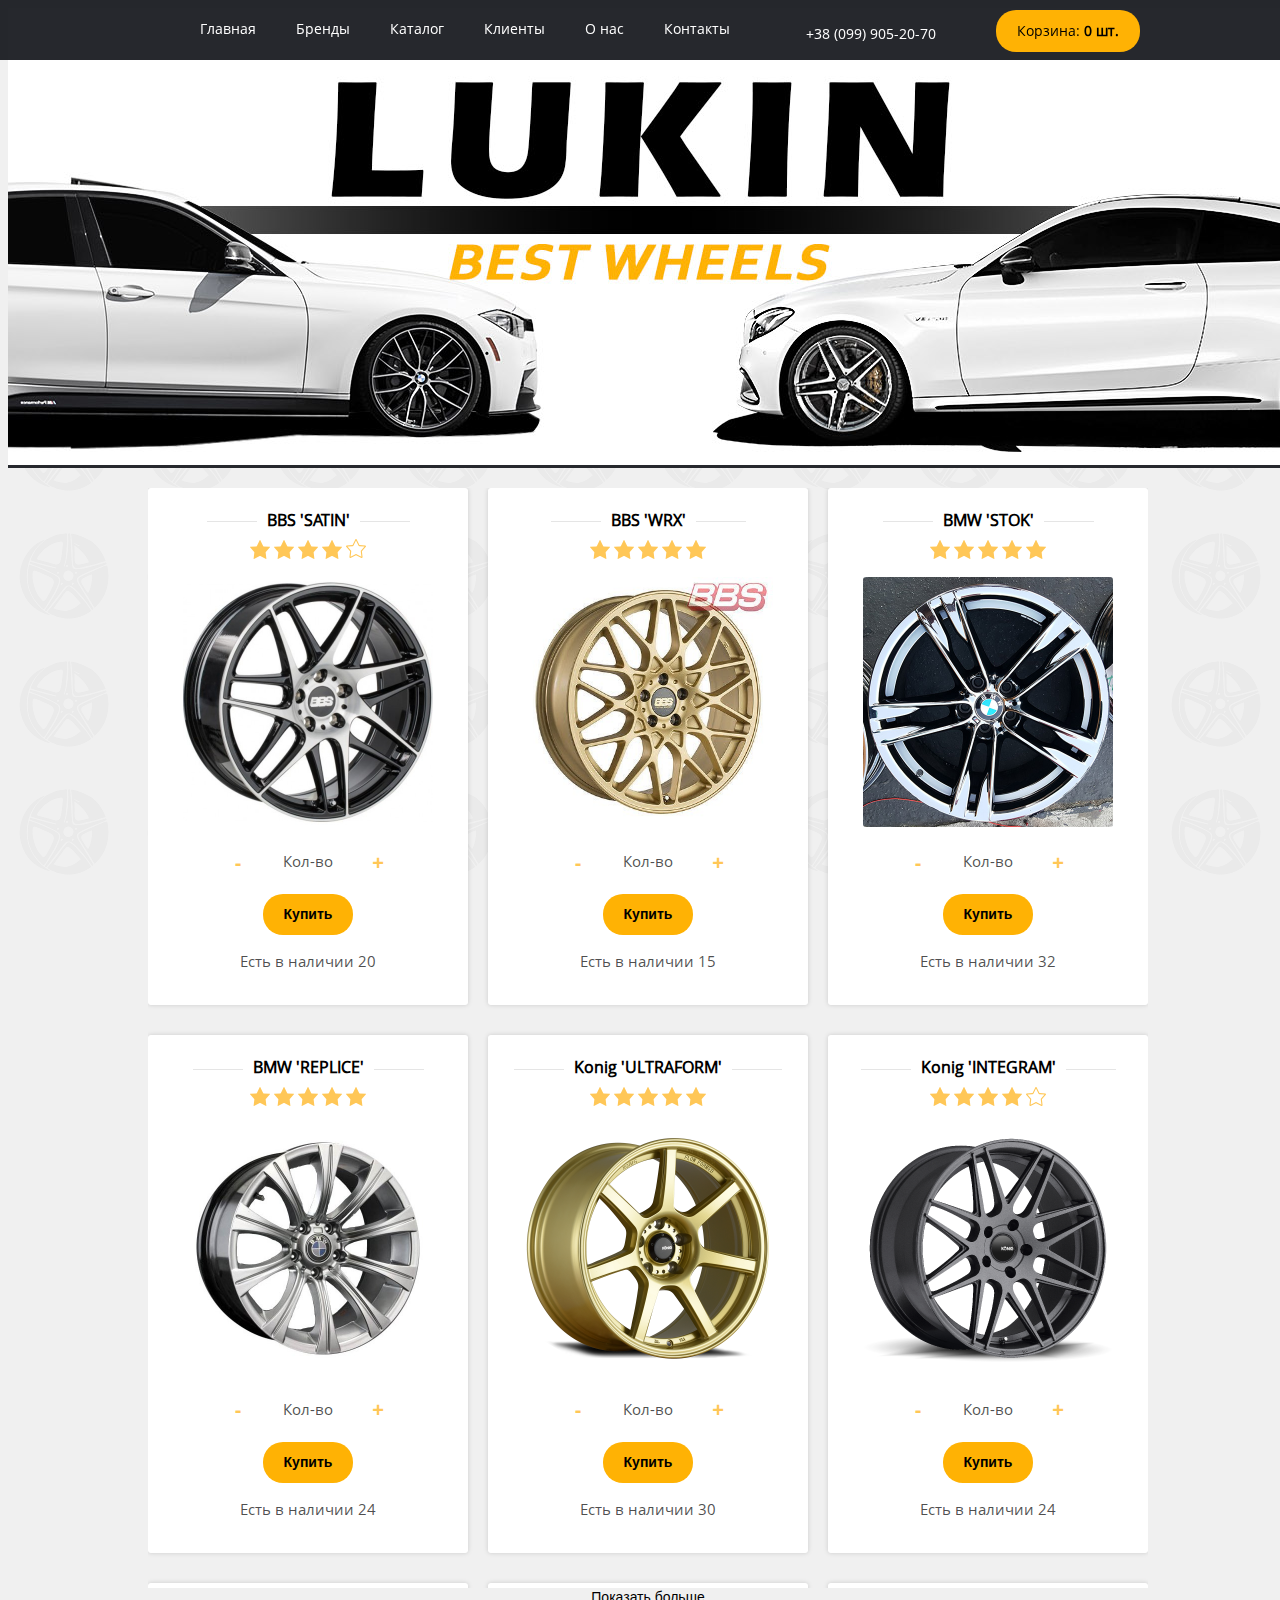
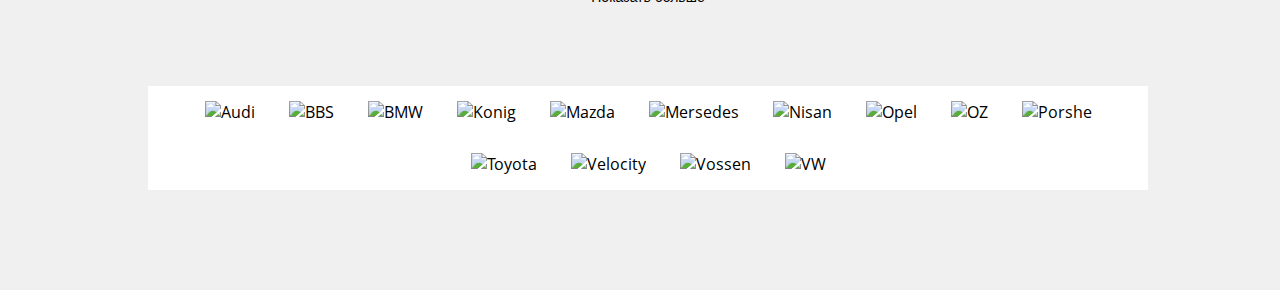
==== commit 53fae02f: "Сделал кнопку Показать Больше/меньше" ====
--- a/index.html
+++ b/index.html
@@ -40,31 +40,29 @@
     </div>
     <div class="content-block">
         <div id="goods"></div>
+        <button id="more">Показать больше</button>
     </div>
 
-
-
-    <div class="scroll-top">Наверх ▲</div>
-
     <div class="content-block clearfix">
-        <div class="brend clearfix">
-            <img src="images/Brand/audi.png" alt="" class="brendimg">
-            <img src="images/Brand/bbs_wheels_logo.gif" alt="" class="brendimg">
-            <img src="images/Brand/bmw.png" alt="" class="brendimg">
-            <img src="images/Brand/konig.jpg" alt="" class="brendimg">
-            <img src="images/Brand/mazda.png" alt="" class="brendimg">
-            <img src="images/Brand/mersedes.png" alt="" class="brendimg">
-            <img src="images/Brand/nisan.jpg" alt="" class="brendimg">
-            <img src="images/Brand/opel.png" alt="" class="brendimg">
-            <img src="images/Brand/oz.jpg" alt="" class="brendimg">
-            <img src="images/Brand/Porsche.jpg" alt="" class="brendimg">
-            <img src="images/Brand/toyota.png" alt="" class="brendimg">
-            <img src="images/Brand/velocity.jpg" alt="" class="brendimg">
-            <img src="images/Brand/vossen.jpg" alt="" class="brendimg">
-            <img src="images/Brand/volksswagen.png" alt="" class="brendimg">
+        <div class="brend">
+            <img src="images/Brand/audi.png" alt="Audi">
+            <img src="images/Brand/bbs_wheels_logo.gif" alt="BBS">
+            <img src="images/Brand/bmw.png" alt="BMW">
+            <img src="images/Brand/konig.jpg" alt="Konig">
+            <img src="images/Brand/mazda.png" alt="Mazda">
+            <img src="images/Brand/mersedes.png" alt="Mersedes">
+            <img src="images/Brand/nisan.jpg" alt="Nisan">
+            <img src="images/Brand/opel.png" alt="Opel">
+            <img src="images/Brand/oz.jpg" alt="OZ">
+            <img src="images/Brand/Porsche.jpg" alt="Porshe">
+            <img src="images/Brand/toyota.png" alt="Toyota">
+            <img src="images/Brand/velocity.jpg" alt="Velocity">
+            <img src="images/Brand/vossen.jpg" alt="Vossen">
+            <img src="images/Brand/volksswagen.png" alt="VW">
         </div>
     </div>
 
+    <div class="scroll-top">Наверх ▲</div>
 <script src="https://ajax.googleapis.com/ajax/libs/jquery/2.2.0/jquery.min.js"></script>
 </body>
 </html>--- a/css/style.css
+++ b/css/style.css
@@ -183,7 +183,7 @@
     margin: 0 20px;
 }
 
-.single-goods:nth-of-type(3n){
+.single-goods:nth-of-type(3n), #more{
     margin-bottom: 30px;
 }
 
@@ -217,12 +217,12 @@
 }
 
 .star-empty{
-    background: url(../images/star-empty.svg) no-repeat center;
+    background: url(../images/star-empty1.svg) no-repeat center;
     background-size: 100%;
 }
 
 .star-color{
-    background: url(../images/star-color.svg) no-repeat center;
+    background: url(../images/star-color1.svg) no-repeat center;
     background-size: 100%;
 }
 
@@ -252,11 +252,17 @@
 }
 
 #goods::after{
-    content: '.';
+    content: ' ';
     display: block;
     clear: left;
     height: 0;
 }
+
+#goods{
+    overflow: hidden;
+    height: 1100px;
+}
+
 
 .kolvo input, .minus+span{
     width: 100px;
@@ -280,13 +286,13 @@
 
 
 .minus, .plus, .delete{
-    color: #ffb204;
+    /*color: #ffb204;*/
+    color: #ffc757;
     font-weight: bold;
     font-size: 20px;
     line-height: 25px;
     height: 40px;
     width: 40px;
-
 }
 
 .delete{
@@ -369,6 +375,13 @@
     text-align: center;
 }
 
+#more{
+    text-align: center;
+    font-size: 14px;
+    display: inline-block;
+    width: 100%;
+}
+
 /*.paralelogram{*/
     /*-webkit-transform: skewY(-1deg);*/
     /*-moz-transform: skewY(-1deg);*/
@@ -392,13 +405,6 @@
     margin-bottom: 100px;
 }
 
-.brend{
-    margin: 0 auto;
-    width: 900px;
-    height: auto;
-    background: white;
-
-}
 
 .inp {
     width: 400px;
@@ -423,14 +429,20 @@
     position: relative;
 }
 
-textarea::-webkit-input-placeholder{
+textarea::-webkit-input-placeholder, input::-webkit-input-placeholder{
     color: #a6a4ab;
     font-family: 'Roboto', sans-serif;
     font-size: 14px;
 }
 
-.brendimg{
-    margin: 10px;
+.brend{
+    background-color: #fff;
+    text-align: center;
+}
+
+.brend img{
+    margin: 15px;
+
 }
 
 .form input[type=submit]{
@@ -507,7 +519,7 @@
     display: inline-block;
 }
 .right{
-    margin-left: 600px;
+    float: right;
 }
 .left{
     float: left;
@@ -692,4 +704,5 @@
 
 /*.brendimg:nth-child(1),.brendimg:nth-child(2),.brendimg:nth-child(3),.brendimg:nth-child(4){*/
     /*border-bottom: 1px solid silver;*/
-/*}*/+/*}*/
+
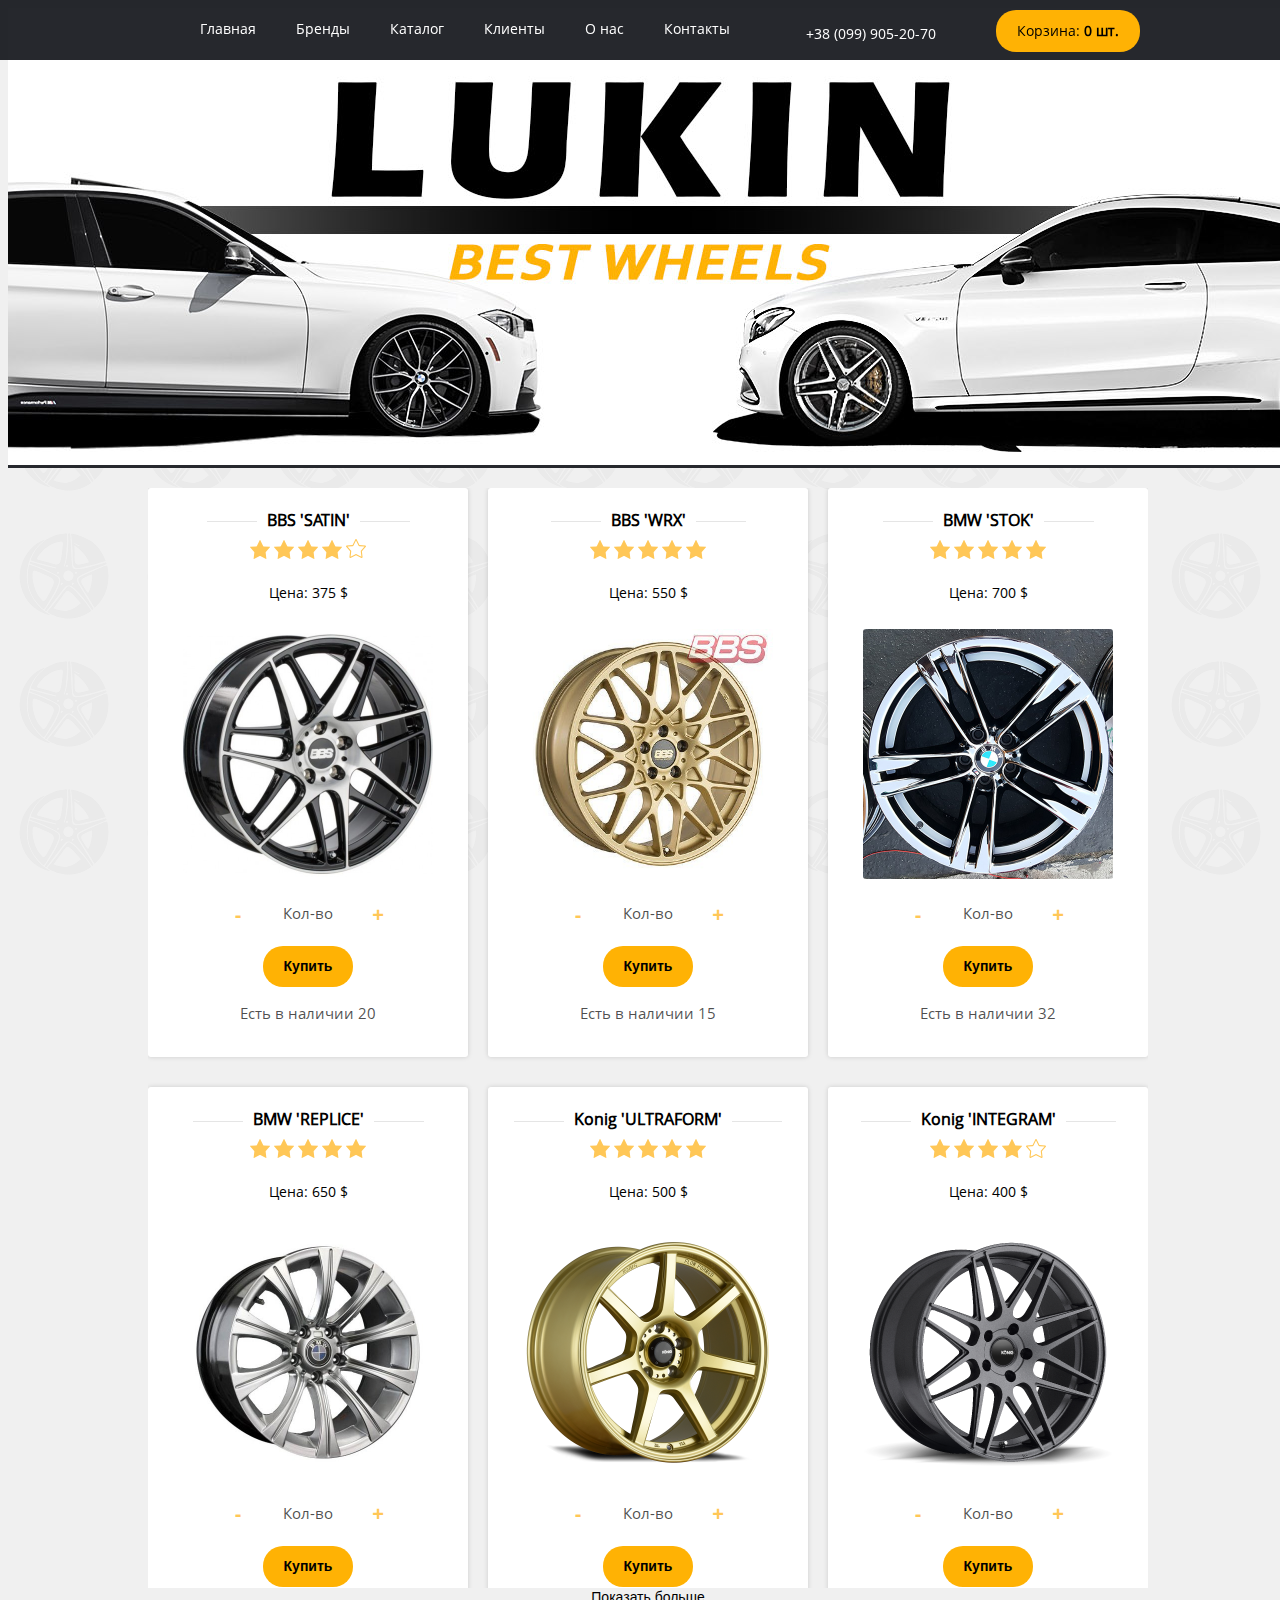
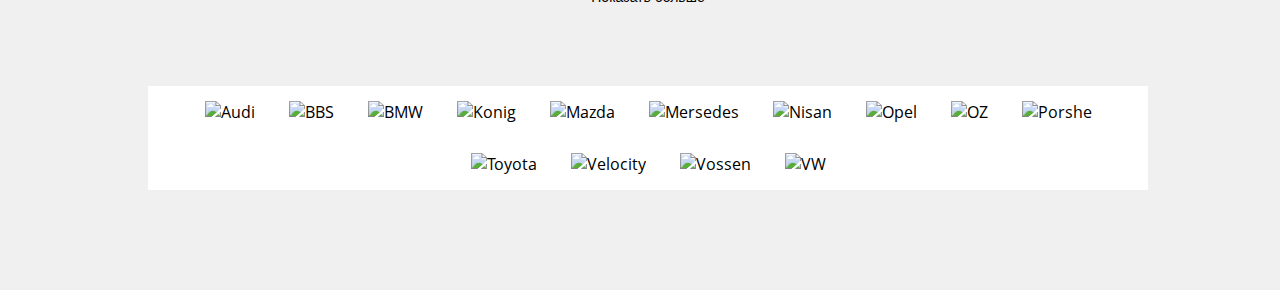
==== commit ca2737e5: "commentВыравнивание" ====
--- a/index.html
+++ b/index.html
@@ -3,6 +3,7 @@
 <head>
     <meta charset="UTF-8">
     <title>Internet-market</title>
+    <link rel="stylesheet" href="css/bootstrap.css">
     <link rel="stylesheet" href="css/reset.css">
     <link rel="stylesheet" href="css/font.css">
     <link rel="stylesheet" href="css/style.css">
@@ -39,6 +40,8 @@
         <!--<img src="images/banner2.jpg" alt="banner">-->
     </div>
     <div class="content-block">
+        <!--<input id="inputFind" type="text">-->
+        <!--<button class="btn find">Найти</button>-->
         <div id="goods"></div>
         <button id="more">Показать больше</button>
     </div>
--- a/css/style.css
+++ b/css/style.css
@@ -446,6 +446,7 @@
 }
 
 .form input[type=submit]{
+    margin-top: 20px;
     padding: 10px 20px;
     border-radius: 20px;
     color: #000;
@@ -455,7 +456,7 @@
 }
 
 .selectForm, .selectFormP{
-    margin: 20px 0;
+    margin-bottom: 20px;
     padding-left: 10px;
     height: 40px;
     font-family: 'Roboto', sans-serif;
@@ -469,6 +470,7 @@
 
 .outTextForm{
     font-size: 24px;
+    margin-top: 100px;
 }
 
 
@@ -480,6 +482,7 @@
 }
 
 .oplata img, .kredit img{
+    display: none;
     width: 100px;
     height: 100px;
     margin: auto 10px;
@@ -588,7 +591,7 @@
     /*text-overflow: ellipsis;*/
 /*}*/
 .RangeSlider_Track {
-    width: 500px;
+    width: 490px;
     border: 1px solid #5e5e5e;
     background-color: #757575;
     position: relative;
@@ -633,7 +636,8 @@
     align-items: flex-end;
     justify-content: space-between;
     padding-top: 4px;
-    margin: 0 489px 0 7px;
+    /*margin-left: 10px;*/
+    /*margin: 0 10px 0 7px;*/
     /*margin-right: 1390px;*/
 }
 .RangeSlider_Point {
@@ -657,52 +661,14 @@
     color: black;
 }
 
-
-
-/*.range ul {*/
-    /*margin: 20px 0;*/
-    /*padding: 0;*/
-/*}*/
-
-/*.range input {*/
-    /*width: 400px;*/
-/*}*/
-
-
-
-
-/*.range li {*/
-    /*display: inline-block;*/
-    /*border: 1px solid #ccc;*/
-    /*width: 30px;*/
-    /*line-height: 25px;*/
-    /*cursor: pointer;*/
-    /*margin: 2px;*/
-    /*background-color: rgba(220, 220, 220, .1);*/
-
-    /*text-align: center;*/
-    /*padding: 4px 15px;*/
-
-    /*border-radius: 3px;*/
-    /*transition: all .3s;*/
-    /*box-shadow: 1px 1px 0 rgba(180, 180, 180, .1);*/
-/*}*/
-
-/*.range li:hover {*/
-    /*!*background-color: rgba(32, 134, 207, .65);*!*/
-    /*border: 1px solid red;*/
-    /*color: #fff;*/
-/*}*/
-
-/*.range li.active {*/
-    /*!*background-color: rgba(32, 134, 207, 1);*!*/
-    /*border: 1px solid blue;*/
-    /*color: #eee;*/
-/*}*/
-
-
-
-/*.brendimg:nth-child(1),.brendimg:nth-child(2),.brendimg:nth-child(3),.brendimg:nth-child(4){*/
-    /*border-bottom: 1px solid silver;*/
-/*}*/
-
+.d-flex p{
+    margin-top: 15px;
+    /*vertical-align: bottom;*/
+}
+
+.numberOplKredit{
+    opacity: 0.5;
+}
+.monye{
+    margin-top: 15px;
+}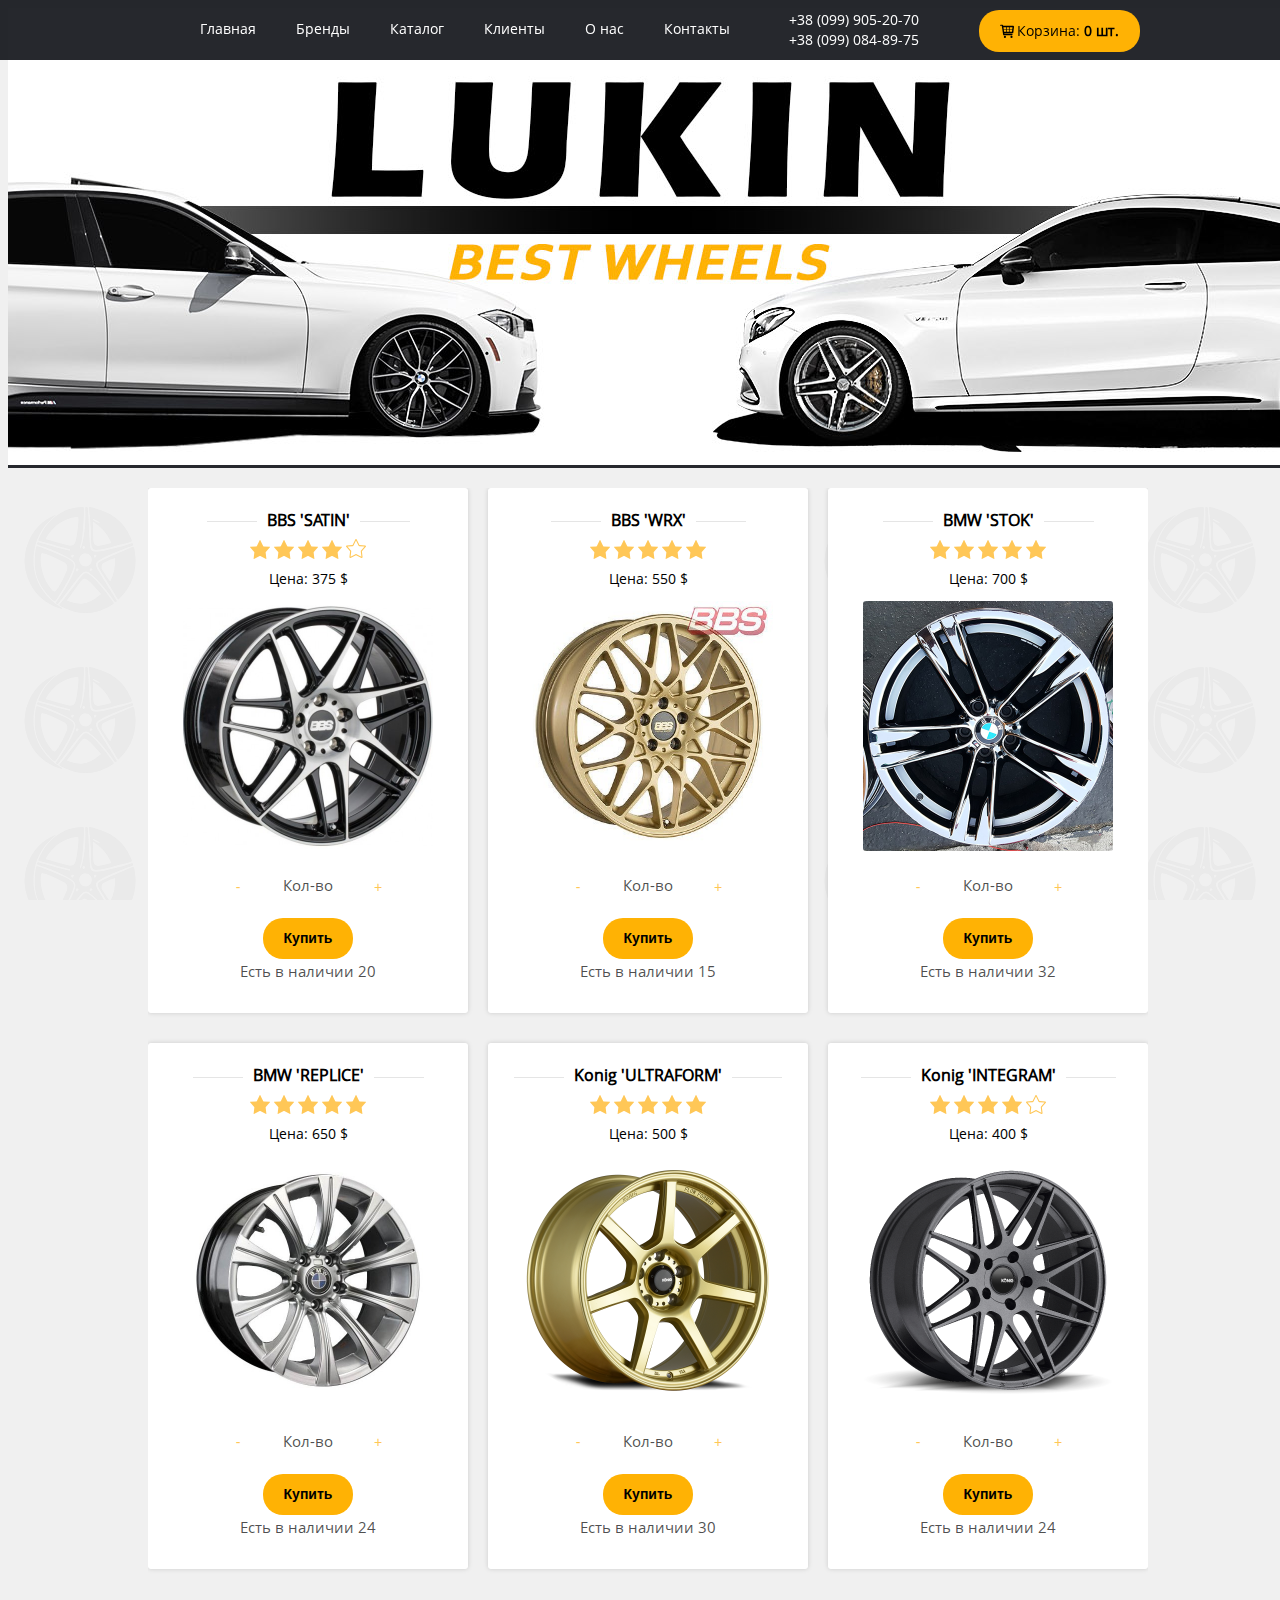
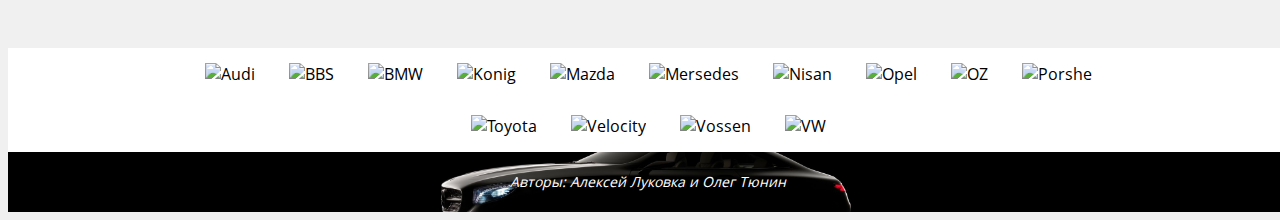
==== commit 0468d4de: "PreRelease|Oleg" ====
--- a/index.html
+++ b/index.html
@@ -3,10 +3,10 @@
 <head>
     <meta charset="UTF-8">
     <title>Internet-market</title>
-    <link rel="stylesheet" href="css/bootstrap.css">
     <link rel="stylesheet" href="css/reset.css">
     <link rel="stylesheet" href="css/font.css">
     <link rel="stylesheet" href="css/style.css">
+    <link rel="stylesheet" href="icons/css/fontello.css">
     <script src="js/JavaScript.js" defer></script>
     <script src="js/cart.js" defer></script>
 </head>
@@ -40,32 +40,32 @@
         <!--<img src="images/banner2.jpg" alt="banner">-->
     </div>
     <div class="content-block">
-        <!--<input id="inputFind" type="text">-->
-        <!--<button class="btn find">Найти</button>-->
         <div id="goods"></div>
-        <button id="more">Показать больше</button>
+        <button id="more"></button>
     </div>
-
-    <div class="content-block clearfix">
-        <div class="brend">
-            <img src="images/Brand/audi.png" alt="Audi">
-            <img src="images/Brand/bbs_wheels_logo.gif" alt="BBS">
-            <img src="images/Brand/bmw.png" alt="BMW">
-            <img src="images/Brand/konig.jpg" alt="Konig">
-            <img src="images/Brand/mazda.png" alt="Mazda">
-            <img src="images/Brand/mersedes.png" alt="Mersedes">
-            <img src="images/Brand/nisan.jpg" alt="Nisan">
-            <img src="images/Brand/opel.png" alt="Opel">
-            <img src="images/Brand/oz.jpg" alt="OZ">
-            <img src="images/Brand/Porsche.jpg" alt="Porshe">
-            <img src="images/Brand/toyota.png" alt="Toyota">
-            <img src="images/Brand/velocity.jpg" alt="Velocity">
-            <img src="images/Brand/vossen.jpg" alt="Vossen">
-            <img src="images/Brand/volksswagen.png" alt="VW">
+    <div class="brend-full">
+        <div class="content-block clearfix">
+            <div class="brend">
+                <img src="images/Brand/audi.png" alt="Audi">
+                <img src="images/Brand/bbs_wheels_logo.gif" alt="BBS">
+                <img src="images/Brand/bmw.png" alt="BMW">
+                <img src="images/Brand/konig.jpg" alt="Konig">
+                <img src="images/Brand/mazda.png" alt="Mazda">
+                <img src="images/Brand/mersedes.png" alt="Mersedes">
+                <img src="images/Brand/nisan.jpg" alt="Nisan">
+                <img src="images/Brand/opel.png" alt="Opel">
+                <img src="images/Brand/oz.jpg" alt="OZ">
+                <img src="images/Brand/Porsche.jpg" alt="Porshe">
+                <img src="images/Brand/toyota.png" alt="Toyota">
+                <img src="images/Brand/velocity.jpg" alt="Velocity">
+                <img src="images/Brand/vossen.jpg" alt="Vossen">
+                <img src="images/Brand/volksswagen.png" alt="VW">
+            </div>
         </div>
     </div>
 
-    <div class="scroll-top">Наверх ▲</div>
+
+    <div class="scroll-top"></div>
 <script src="https://ajax.googleapis.com/ajax/libs/jquery/2.2.0/jquery.min.js"></script>
 </body>
 </html>--- a/css/style.css
+++ b/css/style.css
@@ -1,8 +1,8 @@
-*, :before, :after, :hover{
+*, :before, :after, :hover {
     box-sizing: border-box;
 }
 
-*{
+* {
     outline: none;
 }
 
@@ -11,51 +11,81 @@
     content: " ";
     display: block;
 }
+
 .clearfix:after {
     clear: both;
 }
+
 .clearfix {
     zoom: 1;
 }
 
-html, body{
+html, body {
     width: 100%;
 }
 
-body{
+body {
     background: #f0f0f0 url("../images/disk_icon1.svg") repeat;
-    background-size: 10%;
+    background-size: 160px;
     background-attachment: fixed;
     font-family: "OpenSansRegular", sans-serif;
 }
 
-ul{
+body:after{
+    content: "Авторы: Алексей Луковка и Олег Тюнин";
+    font-style: italic;
+    text-align: center;
+    display: block;
+    width: 100%;
+    line-height: 60px;
+    /*background-color: rgba(14, 17, 22, 1);*/
+    background: #000 url("../images/footer.jpg") center center no-repeat;
+    background-size: 500px auto;
+    background-position-y: -170px;
+    color: #fff;
+    font-size: 14px;
+
+}
+
+ul {
     font-size: 0;
 }
 
-a{
+a {
     text-decoration: none;
 }
 
-a:hover, button:hover{
+a:hover {
+    text-decoration: none;
+}
+
+a:hover, button:hover, input[type=submit]:hover, .back {
     cursor: pointer;
 }
 
-button{
+.back{
+    font-size: 14px;
+}
+
+p {
+    margin: 0;
+}
+
+button {
     vertical-align: middle;
     background: none;
     border: 0;
     border-radius: 0;
 }
 
-.content-block{
+.content-block {
     width: 1000px;
     margin: 0 auto;
 }
 
 /*HEADER*/
 
-.menu-top{
+.menu-top {
     position: fixed;
     width: 100%;
     left: 0;
@@ -65,63 +95,62 @@
     z-index: 999;
 }
 
-.menu-top a{
+.menu-top a {
     padding: 0 20px;
 }
 
-.menu-logo-home{
+.menu-logo-home {
     display: none;
 }
 
-.menu-logo-other{
-    display: inline-block;
-}
-
-.menu-logo-home a, .menu-logo-other a{
+.menu-logo-other {
+    display: inline-block;
+}
+
+.menu-logo-home a, .menu-logo-other a {
     line-height: 40px;
-    border-right: 1px solid rgba(255,255,255,.5);
-}
-
-.menu-logo-home img, .menu-logo-other img{
+    border-right: 1px solid rgba(255, 255, 255, .5);
+}
+
+.menu-logo-home img, .menu-logo-other img {
     vertical-align: middle;
 }
 
-.menu-top ul{
+.menu-top ul {
     width: 1000px;
     margin: 0 auto;
 }
 
-.menu-top a, .menu-top ul li{
+.menu-top a, .menu-top ul li {
     display: inline-block;
     vertical-align: middle;
 }
 
-.menu-top a, .menu-top p{
+.menu-top a, .menu-top p {
     font-size: 14px;
     color: #fff;
 }
 
-.menu-top ul li a{
+.menu-top ul li a {
     line-height: 57px;
     border-bottom: 3px solid transparent;
 }
 
-
-.menu-top ul li a:hover{
+.menu-top ul li a:hover {
     color: #f0f0f0;
     border-bottom: 3px #ffb204 solid;
 }
 
-.basket, .phone{
+.basket, .phone {
     float: right;
 }
 
-.phone{
+.phone {
     line-height: 20px;
     margin: 10px 0;
 }
 
-.basket a, .add-to-cart{
+.basket a, .add-to-cart {
     padding: 0 20px;
     border-radius: 20px;
     color: #000;
@@ -129,22 +158,35 @@
     border: 1px solid transparent;
 }
 
-.basket a{
+.basket a {
     line-height: 40px;
     margin: 10px 0 10px 60px;
 }
 
-.basket span{
+.basket a:before{
+    content: '\e809';
+    font-family: "fontello";
+    font-style: normal;
+    font-weight: normal;
+    speak: none;
+    display: inline-block;
+    width: 1em;
+    margin-right: .2em;
+    text-align: center;
+}
+
+
+.basket span {
     font-weight: bold;
 }
 
-.basket a:hover, .add-to-cart:hover{
-    border: 1px solid rgba(0,0,0,0.1);
-    box-shadow: inset 0 1px 0 rgba(255,255,255,0.7);
+.basket a:hover, .add-to-cart:hover {
+    border: 1px solid rgba(0, 0, 0, 0.1);
+    box-shadow: inset 0 1px 0 rgba(255, 255, 255, 0.7);
     color: inherit;
 }
 
-.banner{
+.banner {
     margin-bottom: 20px;
     width: 100%;
     text-align: center;
@@ -154,7 +196,7 @@
     z-index: -2;
 }
 
-.banner-img{
+.banner-img {
     min-width: 1000px;
     height: 100%;
     margin: 0 auto;
@@ -165,150 +207,176 @@
 
 }
 
-.single-goods{
+.my-cart {
+    text-align: center;
+    margin-top: 20px;
+}
+
+.my-cart a {
+    color: #000;
+    font-weight: bold;
+    border-bottom: 2px solid;
+}
+
+.brend-full{
+    width: 100%;
+    background: #fff;
+}
+
+.my-cart a:hover {
+    border: 0;
+}
+
+.single-goods {
     background: white;
     width: 320px;
-    float: left;
+    display: inline-block;
+    margin: 0 auto;
     text-align: center;
     padding: 20px 0;
     border-radius: 3px;
-    -webkit-box-shadow: 0 0 5px 0 rgba(0,0,0,.75);
-    -moz-box-shadow: 0 0 5px 0 rgba(0,0,0,.75);
-    box-shadow: 0 0 5px 0 rgba(0,0,0,.15);
+    -webkit-box-shadow: 0 0 5px 0 rgba(0, 0, 0, .75);
+    -moz-box-shadow: 0 0 5px 0 rgba(0, 0, 0, .75);
+    box-shadow: 0 0 5px 0 rgba(0, 0, 0, .15);
     line-height: 1.5em;
     position: relative;
 }
 
-.single-goods:nth-of-type(3n+2){
+.single-goods:nth-of-type(3n+2) {
     margin: 0 20px;
 }
 
-.single-goods:nth-of-type(3n), #more{
+.single-goods:nth-of-type(3n), #more {
     margin-bottom: 30px;
 }
 
-.single-goods img{
+.single-goods img {
     width: 250px;
     height: 250px;
     margin: 10px 0;
     border-radius: 3px;
 }
 
-.single-goods p{
-    font-size: 14px;
-}
-
-.single-goods p:first-child{
+.single-goods p {
+    font-size: 14px;
+}
+
+.single-goods p:first-child {
     font-size: 16px;
     font-weight: bold;
     position: relative;
     display: inline;
 }
 
-.rating{
+.rating {
     margin-top: 5px;
 }
 
-.star-empty, .star-color{
+.star-empty, .star-color {
     width: 20px;
     height: 20px;
     display: inline-block;
     margin: 2px;
 }
 
-.star-empty{
+.star-empty {
     background: url(../images/star-empty1.svg) no-repeat center;
     background-size: 100%;
 }
 
-.star-color{
+.star-color {
     background: url(../images/star-color1.svg) no-repeat center;
     background-size: 100%;
 }
 
-.goods-header::after, .goods-header::before{
+.goods-header::after, .goods-header::before {
     content: ' ';
     display: inline-block;
     vertical-align: middle;
     width: 50px;
-    border-bottom: 1px solid rgba(0,0,0,0.1);
-}
-
-.goods-header::after{
+    border-bottom: 1px solid rgba(0, 0, 0, 0.1);
+}
+
+.goods-header::after {
     margin-left: 10px;
 }
 
-.goods-header::before{
+.goods-header::before {
     margin-right: 10px;
 }
 
-.cost::after{
+.cost::after {
     content: ' $';
 }
 
-.single-goods p:last-child{
+.single-goods p:last-child {
     margin-top: 10px;
     font-size: 12px;
 }
 
-#goods::after{
+#goods::after {
     content: ' ';
     display: block;
     clear: left;
     height: 0;
 }
 
-#goods{
+#goods {
     overflow: hidden;
     height: 1100px;
 }
 
-
-.kolvo input, .minus+span{
+.kolvo input, .minus + span {
     width: 100px;
     line-height: 25px;
     box-shadow: none;
     background: none;
     text-align: center;
-    border: 1px solid rgba(0,0,0,0.1);
+    border: 1px solid rgba(0, 0, 0, 0.1);
     border-radius: 3px;
     margin: 5px 0 20px;
     display: inline-block;
 }
 
-.minus+span{
+.minus + span {
     border: 0;
 }
-.items, .outText, .outCount{
+
+.items, .outText, .outCount {
     font-size: 15px;
-    color: rgba(0,0,0,0.7);
-}
-
-
-.minus, .plus, .delete{
-    /*color: #ffb204;*/
+    color: rgba(0, 0, 0, 0.7);
+}
+
+.minus, .plus, .delete {
     color: #ffc757;
-    font-weight: bold;
     font-size: 20px;
     line-height: 25px;
     height: 40px;
     width: 40px;
 }
 
-.delete{
+.minus, .plus{
+    font-size: 14px;
+}
+
+.delete {
     position: absolute;
     top: 10px;
     right: 10px;
     z-index: 4;
 }
 
-.delete:hover{
+.delete:hover {
     transform: rotate(360deg);
     transform-origin: center center;
     transition: 1s;
 }
 
-.single-goods .add-to-cart{
+.delete:active{
+    outline: none;
+}
+
+.single-goods .add-to-cart {
     font-size: 14px;
     line-height: 2.8em;
     font-weight: bold;
@@ -317,358 +385,405 @@
 
 .scroll-top {
     position: fixed;
-    right: 0;
-    bottom: 0;
+    right: 20px;
+    bottom: calc(50% - 60px);
     z-index: 5;
-    height: 100%;
-    width: calc((100% - 1000px) / 4);
-    vertical-align: top;
-    text-align: center;
-    padding-top: 80px;
-    color: rgba(255, 178, 4, 0.5);
-    font-size: 14px;
-    border: 0;
-    display: none;
-    background: none;
+    height: 60px;
+    width: 60px;
+    background: url("../images/up-arrow.svg");
+    border-radius: 50%;
+    opacity: 0.9;
 }
 
 .scroll-top:hover{
-    background: linear-gradient(to bottom, rgba(255,255,255, 0.5), rgba(255,255,255, 0));
-    color: rgba(255, 178, 4, 1);
-}
-
-.my-cart{
-    text-align: center;
-    margin: 80px auto 0;
-    line-height: 2em;
-}
-
-.my-cart{
-    margin: 20px 0 0;
-}
-
-.my-cart a{
-    color: #000;
-    font-weight: bold;
-    border-bottom: 2px solid;
-}
-
-.my-cart a:hover{
-    border: 0;
-}
-
-.sad-icon{
+    cursor: pointer;
+    opacity: 1;
+}
+
+.sad-icon {
     width: 100px;
     height: 100px;
     margin: calc(50% - 280px) auto 20px;
     background: url("../images/sad.svg") no-repeat center;
 }
 
-.cart-header{
+.cart-header {
     margin-top: 80px;
     font-weight: bold;
     font-size: 20px;
     text-align: center;
 }
 
-.price{
-    text-align: center;
-}
-
-#more{
-    text-align: center;
-    font-size: 14px;
-    display: inline-block;
+.price {
+    text-align: center;
+    font-weight: bold;
+}
+
+#more {
+    text-align: center;
+    width: 40px;
+    height: 40px;
+    display: block;
+    background: url("../images/show-more.svg") no-repeat center;
+    background-size: 60px;
+    background-position: -10px 10px;
+    opacity: 0.9;
+    margin: 0 auto;
+}
+
+#more:hover{
+    opacity: 1;
+}
+
+.content-block .form, .brend {
+    margin-top: 20px;
+    /*margin-bottom: 100px;*/
+}
+
+.form {
+    color: #3f3f3f;
+    padding-bottom: 40px;
+}
+
+.order-contact-info *, .order-payment * {
+    margin: auto;
+}
+
+.CONTAINER * {
+    margin: 0;
+}
+
+.CONTAINER {
+    margin: 0 auto 10px;
+    width: 350px;
+}
+
+.order-contact-info, .order-payment {
+    display: block;
+    float: left;
+    text-align: center;
+    width: 500px;
+}
+
+.cvc{
+    position: relative;
+}
+
+.form input[type=text], .drop-menu, .inputCVC {
+    padding: 0 10px;
+    font-family: 'Roboto', sans-serif;
+    font-size: 14px;
+    border-radius: 3px;
+    box-shadow: 0 0 2px rgb(204, 204, 204);
+    line-height: 40px;
+    height: 40px;
+    width: 350px;
+    border: 0;
+    color: #595959;
+    margin-bottom: 10px;
+    background: #fff;
+}
+
+.form input[type=text]:focus,
+.form input[type=text]:hover,
+.drop-menu:hover {
+    box-shadow: 0 0 5px rgb(195, 195, 195);
+}
+
+/*Styling Selectbox*/
+.drop-menu {
+    transition: all .5s ease;
+    position: relative;
+    text-align: left
+}
+
+.drop-menu .select {
+    cursor: pointer;
+    display: block;
+}
+
+.drop-menu .select i {
+    color: #888;
+    cursor: pointer;
+    transition: all .3s ease-in-out;
+    float: right
+}
+
+.drop-menu .select i:after {
+    content: '\e805';
+    font-family: "fontello";
+    font-style: normal;
+    font-weight: normal;
+    speak: none;
+    display: inline-block;
+    text-decoration: inherit;
+    width: 1em;
+    margin-right: .2em;
+    text-align: center;
+}
+
+.drop-menu.active:hover,
+.drop-menu.active {
+    border-radius: 3px 3px 0 0;
+    background-color: #fcfcfc;
+}
+
+.drop-menu.active .select i {
+    transform: rotate(180deg);
+}
+
+.drop-menu .dropeddown {
+    position: absolute;
+    background-color: #fff;
     width: 100%;
-}
-
-/*.paralelogram{*/
-    /*-webkit-transform: skewY(-1deg);*/
-    /*-moz-transform: skewY(-1deg);*/
-    /*-o-transform: skewY(-1deg);*/
-/*}*/
-
-/*.banner-img{*/
-    /*-webkit-transform: skewY(1deg);*/
-    /*-moz-transform: skewY(1deg);*/
-    /*-o-transform: skewY(1deg);*/
-/*}*/
-
-
-/*@media screen and (max-width: 1325px){*/
-    /*html,body{*/
-        /*overflow-x: hidden;*/
-    /*}*/
-/*}*/
-.content-block .form, .brend{
-    margin-top: 50px;
-    margin-bottom: 100px;
-}
-
-
-.inp {
-    width: 400px;
-    height: 45px;
-    resize: none;
-    margin-bottom: 10px;
-    /*background: transparent;*/
-}
-
-
-.form textarea{
-    padding-left: 20px;
-    border-color: #e1e1e1;
-    font-family: 'Roboto', sans-serif;
-    font-size: 15px;
-    padding-top: 12px;
-    border-radius: 3px;
-    -webkit-box-shadow: 0 0 3px 0 rgba(0,0,0,.75);
-    -moz-box-shadow: 0 0 3px 0 rgba(0,0,0,.75);
-    box-shadow: 0 0 3px 0 rgba(0,0,0,.15);
-    line-height: 1.5em;
-    position: relative;
-}
-
-textarea::-webkit-input-placeholder, input::-webkit-input-placeholder{
-    color: #a6a4ab;
-    font-family: 'Roboto', sans-serif;
-    font-size: 14px;
-}
-
-.brend{
+    left: 0;
+    box-shadow: 0 1px 2px rgb(204, 204, 204);
+    border-radius: 0 1px 5px 5px;
+    overflow: hidden;
+    display: none;
+    max-height: 120px;
+    overflow-y: auto;
+}
+
+.drop-menu .dropeddown li {
+    transition: all .2s ease-in-out;
+    cursor: pointer;
+    padding: 0 10px;
+}
+
+.drop-menu .dropeddown {
+    padding: 0;
+    list-style: none;
+    font-size: 14px;
+    z-index: 9;
+}
+
+.drop-menu .dropeddown li:hover {
+    background-color: #f2f2f2;
+}
+
+.drop-menu .dropeddown li:active {
+    background-color: #e2e2e2;
+}
+
+.brend {
     background-color: #fff;
     text-align: center;
 }
 
-.brend img{
+.brend img {
     margin: 15px;
-
-}
-
-.form input[type=submit]{
-    margin-top: 20px;
+}
+
+.form input[type=submit] {
     padding: 10px 20px;
     border-radius: 20px;
     color: #000;
     background-color: #ffb204;
     font-size: 15px;
     border: 1px solid transparent;
-}
-
-.selectForm, .selectFormP{
-    margin-bottom: 20px;
-    padding-left: 10px;
-    height: 40px;
-    font-family: 'Roboto', sans-serif;
-    font-size: 16px;
-}
-.textForm{
-    margin: 20px 0;
-    color: #595959;
-    font-size: 16px;
-}
-
-.outTextForm{
-    font-size: 24px;
-    margin-top: 100px;
-}
-
-
-
-.content-block .oplata, .content-block .kredit{
+    margin: 0 auto;
+    display: block;
+}
+
+.textForm {
+    text-align: center;
+    margin-bottom: 10px;
+}
+
+.outTextForm {
+    font-size: 18px;
+}
+
+.order-heading {
+    margin: 10px auto;
+}
+
+.content-block .oplata, .content-block .kredit {
     display: none;
     height: auto;
-    margin: 0 auto 20px;
-}
-
-.oplata img, .kredit img{
+}
+
+.oplata img, .kredit img, .numberOpl, .numberOplKredit {
+    width: 75px;
+    height: 75px;
+    clear: both;
+    /*display: inline-block;*/
+}
+
+.oplata img, .kredit img {
+    margin-right: 16px;
+}
+
+.oplata img:last-of-type, .kredit img:last-of-type {
+    margin-right: 0;
+}
+
+.img-card {
+    display: inline-block;
+}
+
+select {
+    border: 1px solid #ced4da;
+    border-radius: .25rem;
+    transition: border-color ease-in-out .15s, box-shadow ease-in-out .15s;
+}
+
+.kartForm, .kreditForm {
     display: none;
-    width: 100px;
-    height: 100px;
-    margin: auto 10px;
+}
+
+.kartForm .inp {
+    margin: 0;
+}
+
+.selectFormP {
+    margin: 0;
     float: left;
 }
-.kredit img{
-    margin-bottom: 20px;
-}
-.kredit img:nth-last-child(1){
-    background: white;
-}
-
-.textearyaImg{
-    /*float: right;*/
-    margin-left: 140px;
-    /*margin-top: -50px;*/
-    display: none;
-}
-
-div .back{
-    margin-left: 40px;
-}
-
-.kartForm, .kreditForm{
-    display: none;
-}
-
-.kartForm .inp{
-    margin: 0;
-}
-
-.selectFormP{
-    margin: 0;
-}
-
-.group{
-    display: inline-block;
-}
-.right{
+
+.group {
+    display: inline-block;
+}
+
+.right {
     float: right;
 }
-.left{
+
+.left {
     float: left;
     margin-right: 20px;
 }
 
-.kreditForm input{
+.sign{
+    font-size: 14px;
+    line-height: 2em;
+}
+
+.form input.birth-date, .birth-date {
+    width: 110px;
+    display: inline-block;
+}
+
+.form input.term, .term {
+    width: 115px;
+    display: inline-block;
+}
+
+.term:last-of-type{
+    float: right;
+}
+
+.term-heading {
+    display: inline-block;
+}
+
+.form input.inpNumber {
+    width: 275px;
+}
+
+.birth-date:nth-of-type(2) {
+    margin: 0 6px;
+}
+
+.kreditForm input {
     margin-bottom: 20px;
 }
-.inputCVC{
-    width: 60px;
-    height: 40px;
-    float: left;
-    padding-left: 20px;
-    margin-bottom: 30px;
-    border-color: #e1e1e1;
+
+.inputCVC {
+    width: 90px;
     font-family: 'Roboto', serif;
     font-weight: bold;
-    font-size: 15px;
-    border-radius: 3px;
-    -webkit-box-shadow: 0 0 3px 0 rgba(0,0,0,.75);
-}
-
-.CVC2{
+    text-align: center;
+    margin-left: 1px;
+}
+
+.CVC2 {
     width: 142px;
     background: white;
     position: absolute;
-    margin-top: -53px;
-    margin-left: 70px;
+    right: 0;
+    top: 0;
     display: none;
-}
-.cvv2-key,.deleteCVC{
-    width: 32px;
-    height: 32px;
-    margin: 5px 6px;
-    background: #e4e9f0;
+    box-shadow: 0 1px 2px rgb(204, 204, 204);
+    border-radius: 3px;
+}
+
+.cvv2-key, .deleteCVC {
+    width: 30px;
+    height: 30px;
+    margin: 5px 5px;
     cursor: pointer;
-    border: 1px solid silver;
-    -webkit-box-shadow: 0 0 3px 0 rgba(0,0,0,.75);
-    -moz-box-shadow: 0 0 3px 0 rgba(0,0,0,.75);
-    box-shadow: 0 0 3px 0 rgba(0,0,0,.15);
-}
-
-
-
-.RangeSlider_ParticipantName {
-    padding-bottom: 10px;
-    display: block;
-}
-/*.RangeSlider_ClickArea {*/
-    /*position: relative;*/
-    /*padding: 20px 0 15px 0;*/
-    /*margin-top: -20px;*/
-    /*outline: 1px dashed #fff; !* to show clickarea *!*/
-    /*user-select: none;*/
-/*}*/
-/*.RangeSlider_ParticipantName {*/
-    /*font-size: 12px;*/
-    /*color: red;*/
-    /*text-align: center;*/
-    /*height: 49px;*/
-    /*line-height: 49px;*/
-    /*width: 1000px;*/
-    /*white-space: nowrap;*/
-    /*overflow: hidden;*/
-    /*text-overflow: ellipsis;*/
-/*}*/
-.RangeSlider_Track {
-    width: 490px;
-    border: 1px solid #5e5e5e;
-    background-color: #757575;
-    position: relative;
-    transition: all .3s;
-}
-.RangeSlider_TrackFill {
-    position: relative;
-    width: 0%;
-    height: 5px;
-    background-color: #189670;
-    transition: width .1s ease-in;
-}
-/*!* when thumb is being dragged, remove the transition *!*/
-.RangeSlider_TrackFill.RangeSlider_TrackFill-stopAnimation {
-    transition: none;
-}
-.RangeSlider_Thumb {
+    border-radius: 3px;
+    box-shadow: 0 1px 2px rgb(204, 204, 204);
+}
+
+.cvv2-key:hover, .deleteCVC:hover {
+    background-color: #e2e2e2;
+}
+
+.order-cost{
+    text-align: center;
+    margin-top: 10px;
+    margin-bottom: 20px;
+}
+
+.wrap {
+    padding: 20px 10px 50px;
+}
+#nlVal {
+    display:inline-block;
+}
+#slider {
+    width: 90%;
+    height: 10px;
+    background: lightgrey;
+    border-radius: 50px;
+}
+
+#slider label {
     position: absolute;
-    top: 0;
-    right: 0;
-    width: 15px;
-    height: 15px;
-    background: #ddd;
-    border-radius: 50%;
-    cursor: pointer;
-    transform: translate(50%, -33.33%);
-}
-/*!* when thumb is being dragged, increase the size so the cursor can come outside of it slightly *!*/
-.RangeSlider_TrackFill-stopAnimation .RangeSlider_Thumb:before {
-    content: "";
-    display: block;
-    width: 400px;
-    height: 400px;
+    width: 20px;
+    margin-top: 20px;
+    margin-left: -10px;
+    text-align:left;
+    font-size: 13px;
+}
+
+.ui-slider-handle.ui-state-default.ui-corner-all {
+    border-radius: 100%;
+    background: black;
+    border: 6px solid #ffb204;
+    width: 20px;
+    height: 20px;
+    top: -5px;
+    cursor:grab;
+}
+
+.ui-slider-handle.ui-state-active,
+.ui-slider-handle.ui-state-hover,
+.ui-slider-handle.ui-state-focus {
+    border: none;
+    outline: 0;
+}
+
+.ui-slider-handle.ui-state-active:after {
+    content: 'Месяцев';
     position: absolute;
-    top: -500px;
-    left: -500px;
-    border-radius: 50%;
-     background: rgba(255,255,255,0.1);
-}
-.RangeSlider_Points {
-    display: flex;
-    align-items: flex-end;
-    justify-content: space-between;
-    padding-top: 4px;
-    /*margin-left: 10px;*/
-    /*margin: 0 10px 0 7px;*/
-    /*margin-right: 1390px;*/
-}
-.RangeSlider_Point {
-    color: red;
-    cursor: pointer;
-    text-align: center;
-    margin-right: 2px;
-}
-.RangeSlider_Point:hover {
-    color: blueviolet;
-}
-.RangeSlider_Point:before {
-    content: "";
-    display: block;
-    height: 5px;
-    width: 1px;
-    background-color: #666;
-    margin: 0 auto;
-}
-.RangeSlider_Point.RangeSlider_PointActive {
+    top: -40px;
+    left: -19px;
+    background: #ffb204;
     color: black;
-}
-
-.d-flex p{
-    margin-top: 15px;
-    /*vertical-align: bottom;*/
-}
-
-.numberOplKredit{
-    opacity: 0.5;
-}
-.monye{
-    margin-top: 15px;
-}+    font-size: .700em;
+    padding: 5px 8px;
+}
+
+.ui-slider-handle.ui-state-active:before {
+    content: '';
+    background: #ffb204;
+    position: absolute;
+    width: 10px;
+    height: 10px;
+    top: -20px;
+    transform: rotate(45deg);
+}
--- a/icons/css/fontello.css
+++ b/icons/css/fontello.css
@@ -0,0 +1,59 @@
+@font-face {
+  font-family: 'fontello';
+  src: url('../font/fontello.eot?92859326');
+  src: url('../font/fontello.eot?92859326#iefix') format('embedded-opentype'),
+       url('../font/fontello.woff2?92859326') format('woff2'),
+       url('../font/fontello.woff?92859326') format('woff'),
+       url('../font/fontello.ttf?92859326') format('truetype'),
+       url('../font/fontello.svg?92859326#fontello') format('svg');
+  font-weight: normal;
+  font-style: normal;
+}
+
+ [class^="icon-"]:before, [class*=" icon-"]:before {
+  font-family: "fontello";
+  font-style: normal;
+  font-weight: normal;
+  speak: none;
+ 
+  display: inline-block;
+  text-decoration: inherit;
+  width: 1em;
+  margin-right: .2em;
+  text-align: center;
+  /* opacity: .8; */
+ 
+  /* For safety - reset parent styles, that can break glyph codes*/
+  font-variant: normal;
+  text-transform: none;
+ 
+  /* fix buttons height, for twitter bootstrap */
+  line-height: 1em;
+ 
+  /* Animation center compensation - margins should be symmetric */
+  /* remove if not needed */
+  margin-left: .2em;
+ 
+  /* you can be more comfortable with increased icons size */
+  /* font-size: 120%; */
+ 
+  /* Font smoothing. That was taken from TWBS */
+  -webkit-font-smoothing: antialiased;
+  -moz-osx-font-smoothing: grayscale;
+ 
+  /* Uncomment for 3D effect */
+  /* text-shadow: 1px 1px 1px rgba(127, 127, 127, 0.3); */
+}
+ 
+.icon-cancel:before { content: '\e800'; } /* '' */
+.icon-plus:before { content: '\e801'; } /* '' */
+.icon-minus:before { content: '\e802'; } /* '' */
+.icon-down-open-1:before { content: '\e803'; } /* '' */
+.icon-up-open-1:before { content: '\e804'; } /* '' */
+.icon-down-open-2:before { content: '\e805'; } /* '' */
+.icon-up-open-2:before { content: '\e806'; } /* '' */
+.icon-down-open:before { content: '\e807'; } /* '' */
+.icon-up-open:before { content: '\e808'; } /* '' */
+.icon-basket:before { content: '\e809'; } /* '' */
+.icon-calendar:before { content: '\e80a'; } /* '' */
+.icon-phone:before { content: '\e80b'; } /* '' */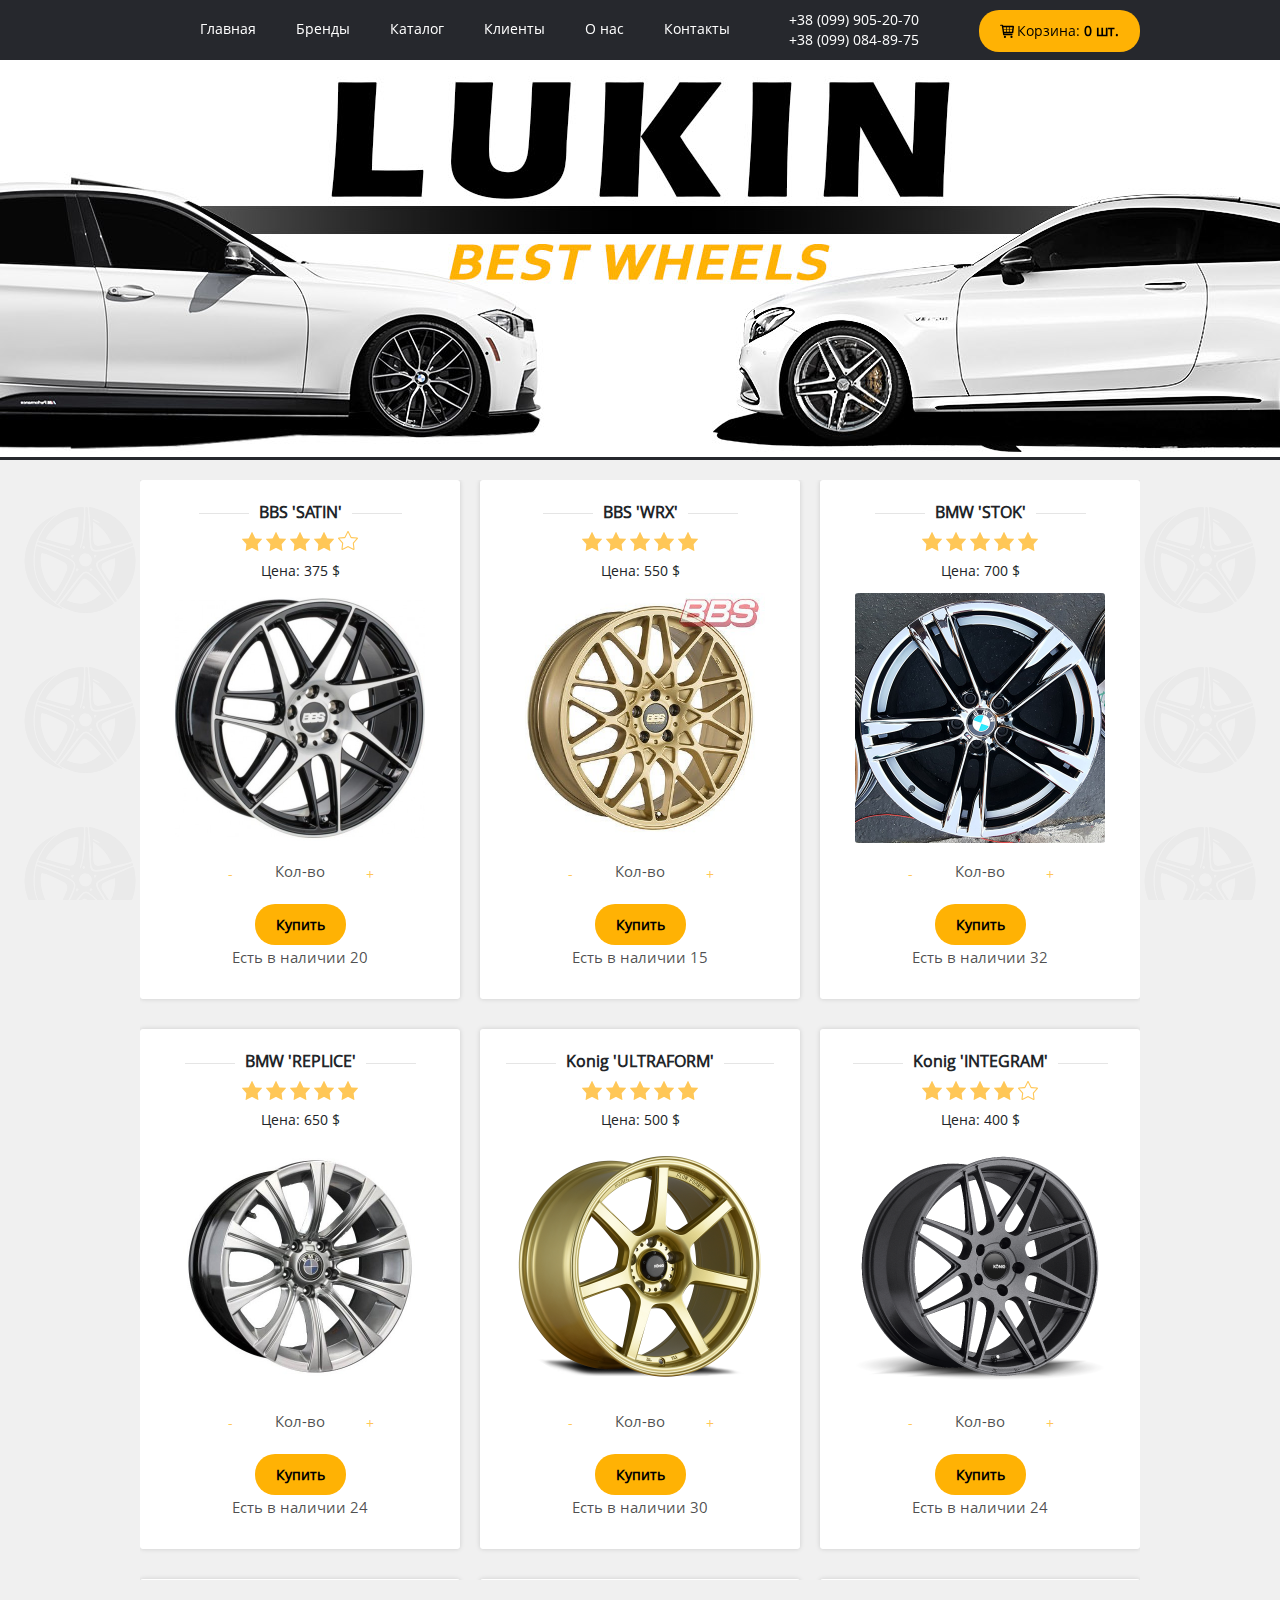
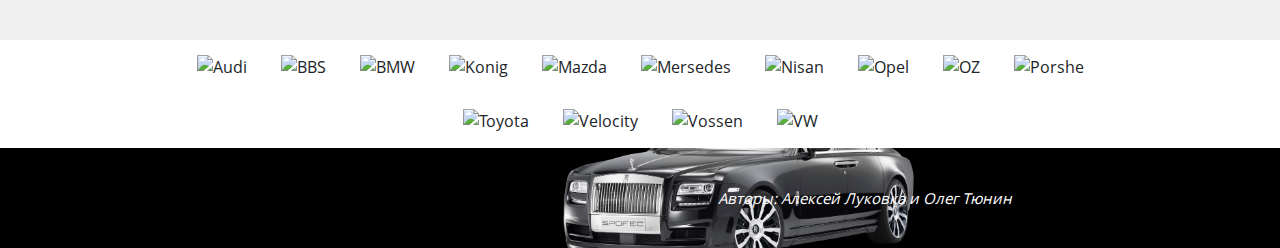
==== commit 1adafe08: "Готово" ====
--- a/index.html
+++ b/index.html
@@ -3,6 +3,7 @@
 <head>
     <meta charset="UTF-8">
     <title>Internet-market</title>
+    <link rel='stylesheet prefetch' href='https://cdnjs.cloudflare.com/ajax/libs/twitter-bootstrap/4.0.0-alpha.6/css/bootstrap.min.css'>
     <link rel="stylesheet" href="css/reset.css">
     <link rel="stylesheet" href="css/font.css">
     <link rel="stylesheet" href="css/style.css">
@@ -63,6 +64,9 @@
             </div>
         </div>
     </div>
+    <div class="footer">
+        <div class="autori">Авторы: Алексей Луковка и Олег Тюнин</div>
+    </div>
 
 
     <div class="scroll-top"></div>
--- a/css/style.css
+++ b/css/style.css
@@ -31,22 +31,6 @@
     font-family: "OpenSansRegular", sans-serif;
 }
 
-body:after{
-    content: "Авторы: Алексей Луковка и Олег Тюнин";
-    font-style: italic;
-    text-align: center;
-    display: block;
-    width: 100%;
-    line-height: 60px;
-    /*background-color: rgba(14, 17, 22, 1);*/
-    background: #000 url("../images/footer.jpg") center center no-repeat;
-    background-size: 500px auto;
-    background-position-y: -170px;
-    color: #fff;
-    font-size: 14px;
-
-}
-
 ul {
     font-size: 0;
 }
@@ -83,6 +67,23 @@
     margin: 0 auto;
 }
 
+.footer{
+    font-style: italic;
+    text-align: center;
+    display: block;
+    width: 100%;
+    line-height: 100px;
+    background: #000 url("../images/Rolls-Royce-Ghost.png") center center no-repeat;
+    background-size: 380px auto;
+    background-position-y: -70px;
+    background-position-x: 550px;
+    color: #fff;
+    font-size: 15px;
+}
+
+.autori{
+    margin-left: 450px;
+}
 /*HEADER*/
 
 .menu-top {
@@ -385,6 +386,7 @@
 
 .scroll-top {
     position: fixed;
+    display: none;
     right: 20px;
     bottom: calc(50% - 60px);
     z-index: 5;
@@ -405,6 +407,13 @@
     height: 100px;
     margin: calc(50% - 280px) auto 20px;
     background: url("../images/sad.svg") no-repeat center;
+}
+
+.happy-icon{
+    width: 100px;
+    height: 100px;
+    margin: calc(50% - 280px) auto 20px;
+    background: url("../images/happy.svg") no-repeat center;
 }
 
 .cart-header {
